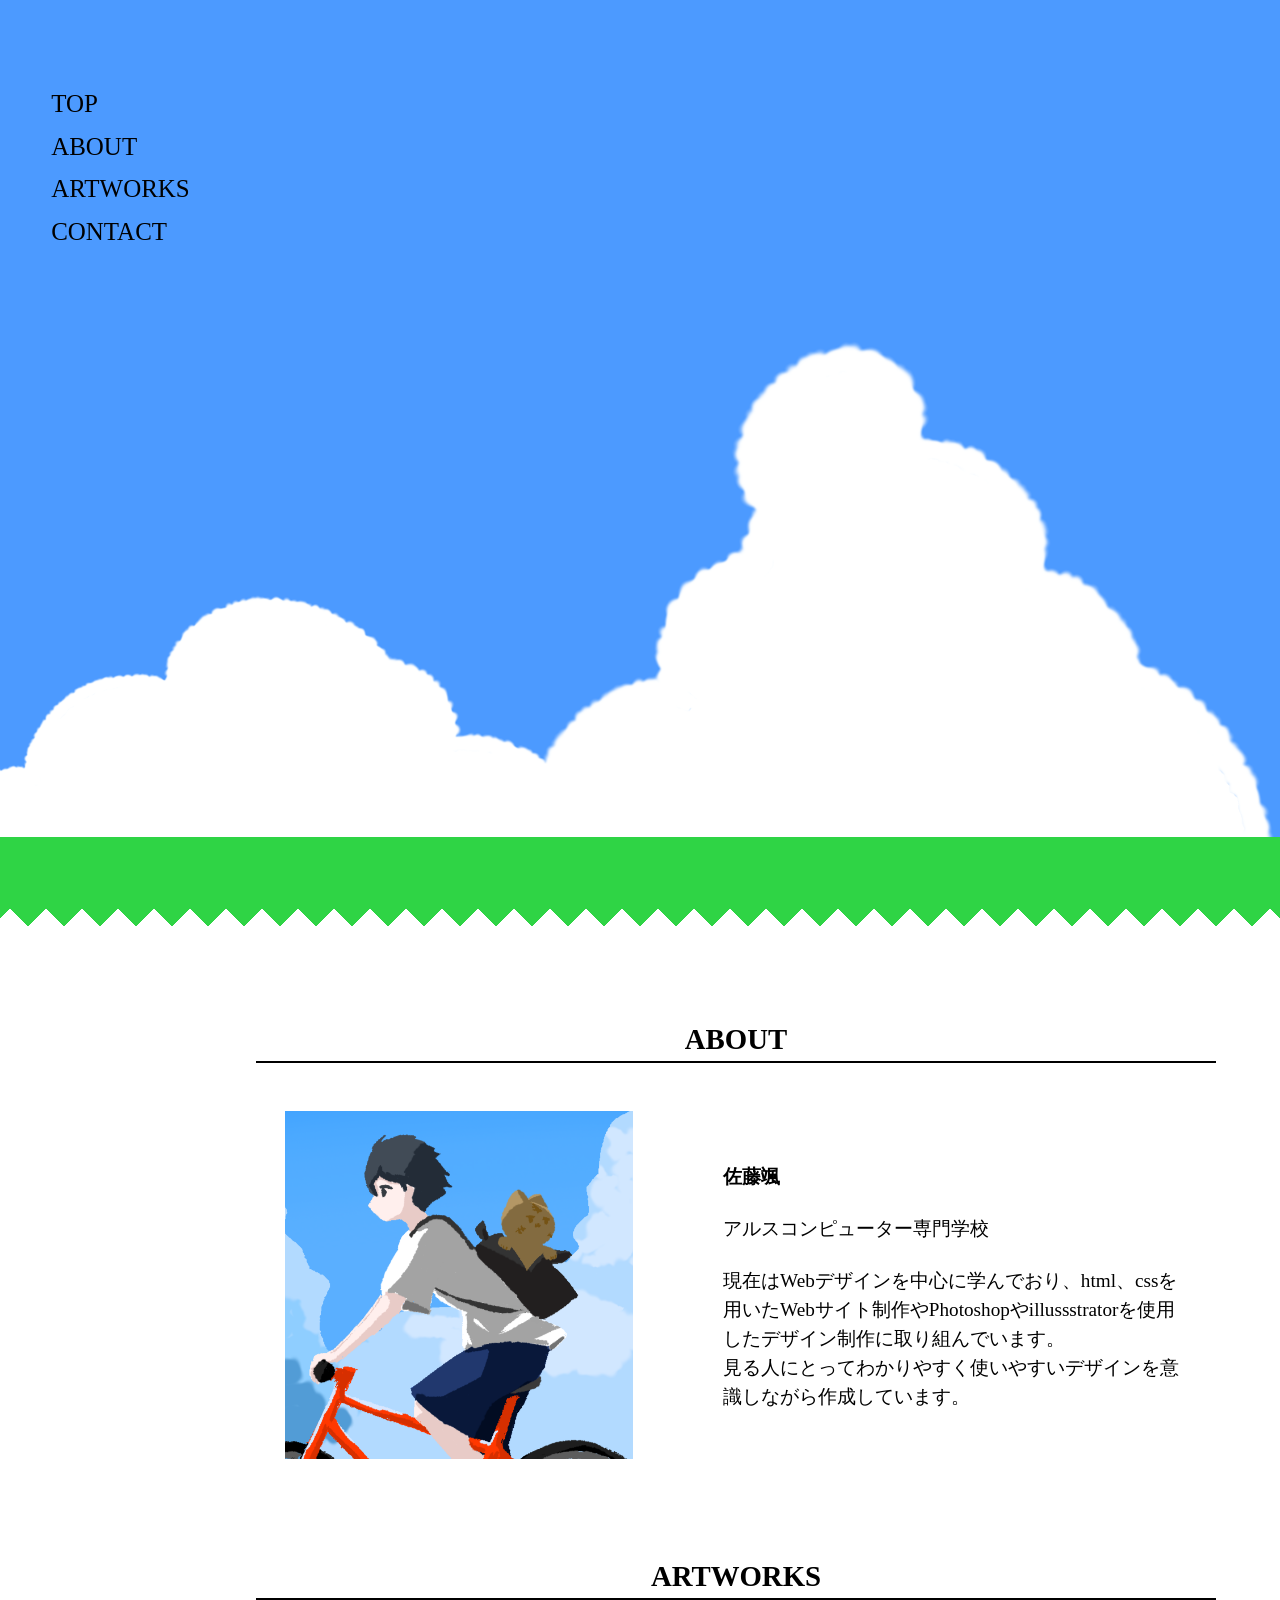
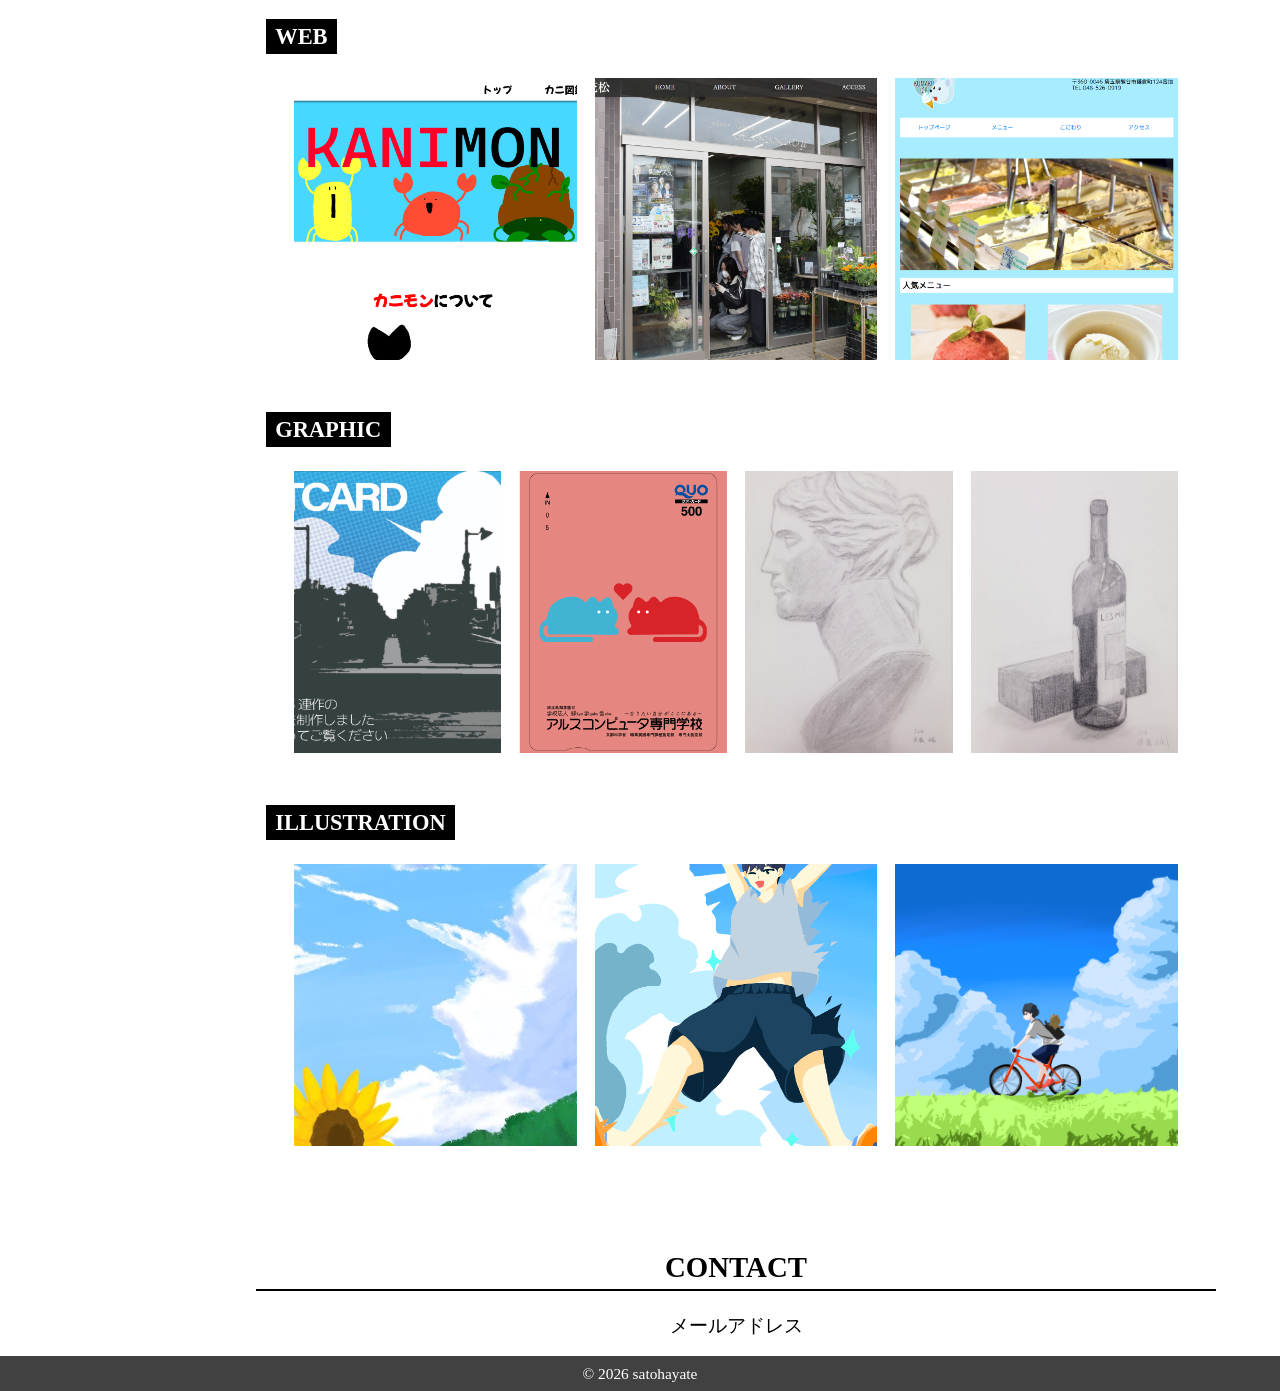
==== index.html @ c89b16a8 "Add files via upload" ====
<!DOCTYPE html>
<html lang="ja">
    <head>
        <meta charset="utf-8">
        <meta name="viewport" content="width=device-width,initial-scale=1.0">
        <title>PORTFOLIO</title>
        <link rel="stylesheet" href="css/normalize.css">
        <link rel="stylesheet" href="css/style.css">
    </head>
    <body class="top" id="top">

        <header>
            <ul>
                <li><a href="#top">TOP</a></li>
                <li><a href="#about">ABOUT</a></li>
                <li><a href="#artworks">ARTWORKS</a></li>
                <li><a href="#contact">CONTACT</a></li>
            </ul>
        </header>

        <main>

            <div class="first_view">
                <div class="kumo1">
                    <img src="images/cloud.png" alt="雲1">
                </div>
                <div class="kumo2">
                    <img src="images/cloud_02.png" alt="雲2">
                </div>
            </div>
            
            <div class="cstm-zig-bottom">
            </div>

            <div class="about">

                <h2 id="about">ABOUT</h2>
                
                <div class="about_2">
                    <p class="icon"><img src="images/icon.png" alt="アイコン"></p>
                    
                    <section>
                        <p class="name">佐藤颯</p>
                        <p>アルスコンピューター専門学校</p>
                        <div class="syo-kai">
                            <p>現在はWebデザインを中心に学んでおり、html、cssを用いたWebサイト制作やPhotoshopやillussstratorを使用したデザイン制作に取り組んでいます。<br>
                                見る人にとってわかりやすく使いやすいデザインを意識しながら作成しています。
                            </p>
                        </div>
                    </section>
                </div>

            </div>


            <div class="artworks">

                <h2 id="artworks">ARTWORKS</h2>

                <div class="web">
                    <h3>WEB</h3>
                    <ul>
                        <!--<iframe src="https://hsinu200612-crypto.github.io/kanimon/" width="800" height="600"></iframe>-->
                        <li><img src="images/web_kanimon.png" alt="カニモンサイト"></li>
                        <li><img src="images/web_hanamatu.png" alt="花松サイト"></li>
                        <li><img src="images/web_kumakumaaice.png" alt="くまくまアイス"></li>
                    </ul>
                </div>

                <h3>GRAPHIC</h3>
                <ul>
                    <li><img src="images/board_postcard.jpg" alt="ポストカード看板"></li>
                    <li><img src="images/quocard.png" alt="QUOカード"></li>
                    <li><img src="images/drawing_Venus.jpg" alt="ヴィーナス"></li>
                    <li><img src="images/drawing_wine.jpg" alt="ワイン"></li>
                </ul>

                <h3>ILLUSTRATION</h3>
                <ul>
                    <li><img src="images/postcard_01.jpg" alt="ポストカード"></li>
                    <li><img src="images/illustration_01.jpg" alt="自由作品01"></li>
                    <li><img src="images/illustration_02.png" alt="自由作品02"></li>
                </ul>

            </div>


            <div class="contact">

                <h2 id="contact">CONTACT</h2>

                <p>メールアドレス</p>

            </div>

        </main>

        <footer>
            <p><small>&copy; 2026 satohayate</small></p>
        </footer>

    </body>
</html>
---- css/style.css ----
@charset "utf-8";

/* 全体 */

body{
    font-size: 1.5vw;
}
img{
    max-width: 100%;
    height: auto;
}


/*  header  */

header{
    position: fixed;
    top: 10%;
    left: 4%;
    z-index: 100;
    margin: 0;

    font-size: 1.3em;
}

/* headerの装飾 */
header ul{
    list-style-type: none;
    margin: 0;
    padding: 0;
}
header li{
    margin-bottom: 10%;
}

header a,
header a:link,
header a:visited{
    text-decoration: none;
    color: #000;
}

header a:hover{
    opacity: 0.7;
}


/*   main   */
.about,
.artworks,
.contact{
    margin-left: 20%;
    margin-right: 5%;
}
h2{
    text-align: center;
    border-bottom: 0.1em solid #000;
    margin-top: 10%;
    padding-bottom: 0.5%;
}

/* firstview */
.first_view{
    background-color: #4c9aff;
    height: 93svh;
}
.kumo1,
.kumo2{
    position: absolute;
    width: 60%;
}
.kumo1{
    right: 0;
    bottom: -1%;
    z-index: 2;
}
.kumo2{
    left: -5%;
    bottom: -1%;
    z-index: 1;
}

/* 草 */
.cstm-zig-bottom {
    position: relative;
    background-color: #2fd445;
    height: 10svh;
    z-index: 5;
    --mask: conic-gradient(from -45deg at bottom, #0000, #000 1deg 89deg, #0000 90deg) 50%/4vmin 100%;
    -webkit-mask: var(--mask);
    mask: var(--mask);
}

/*  about  */
.about_2{
    display: flex;
    margin-top: 5%;
    padding: 0 3%;
}
.about_2 p{
    margin: 0;
}
.about_2 .icon{
    width: 60%;
    margin-right: 10%;
}
.about_2 section{
    line-height: 1.5;
    margin: auto 0;
    width: 80%;
    height: 100%;
}
.about_2 section p{
    margin-bottom: 5%;
}
.name{
    font-weight: bold;
}
.about_2 .syo-kai p{
    margin-bottom: 0;
}

/*  artworks  */
.artworks ul{
    display: flex;
    list-style-type: none;
    height: 300px;
    padding: 0 3%;
    margin-bottom: 5%;
}
.artworks li{
    width: 100%;
    padding: 1%;
}
.artworks h3{
    display: inline;
    padding: 0.5% 1%;
    margin-left: 1%;
    color: #fff;
    background-color: #000000;
    /*border-bottom: 0.1em solid #000;*/
}
.artworks img{
    width: 100%;
    height: 100%;
    object-fit: cover;
    gap: 5%;
}

/* web */


/*  contact  */
.contact{
    text-align: center;
}


/*   footer   */
footer{
    background-color: #000000be;
}
footer p{
    text-align: center;
    justify-content: center;
    margin: 0;
    padding: 0.5%;
    color: #fff;
}
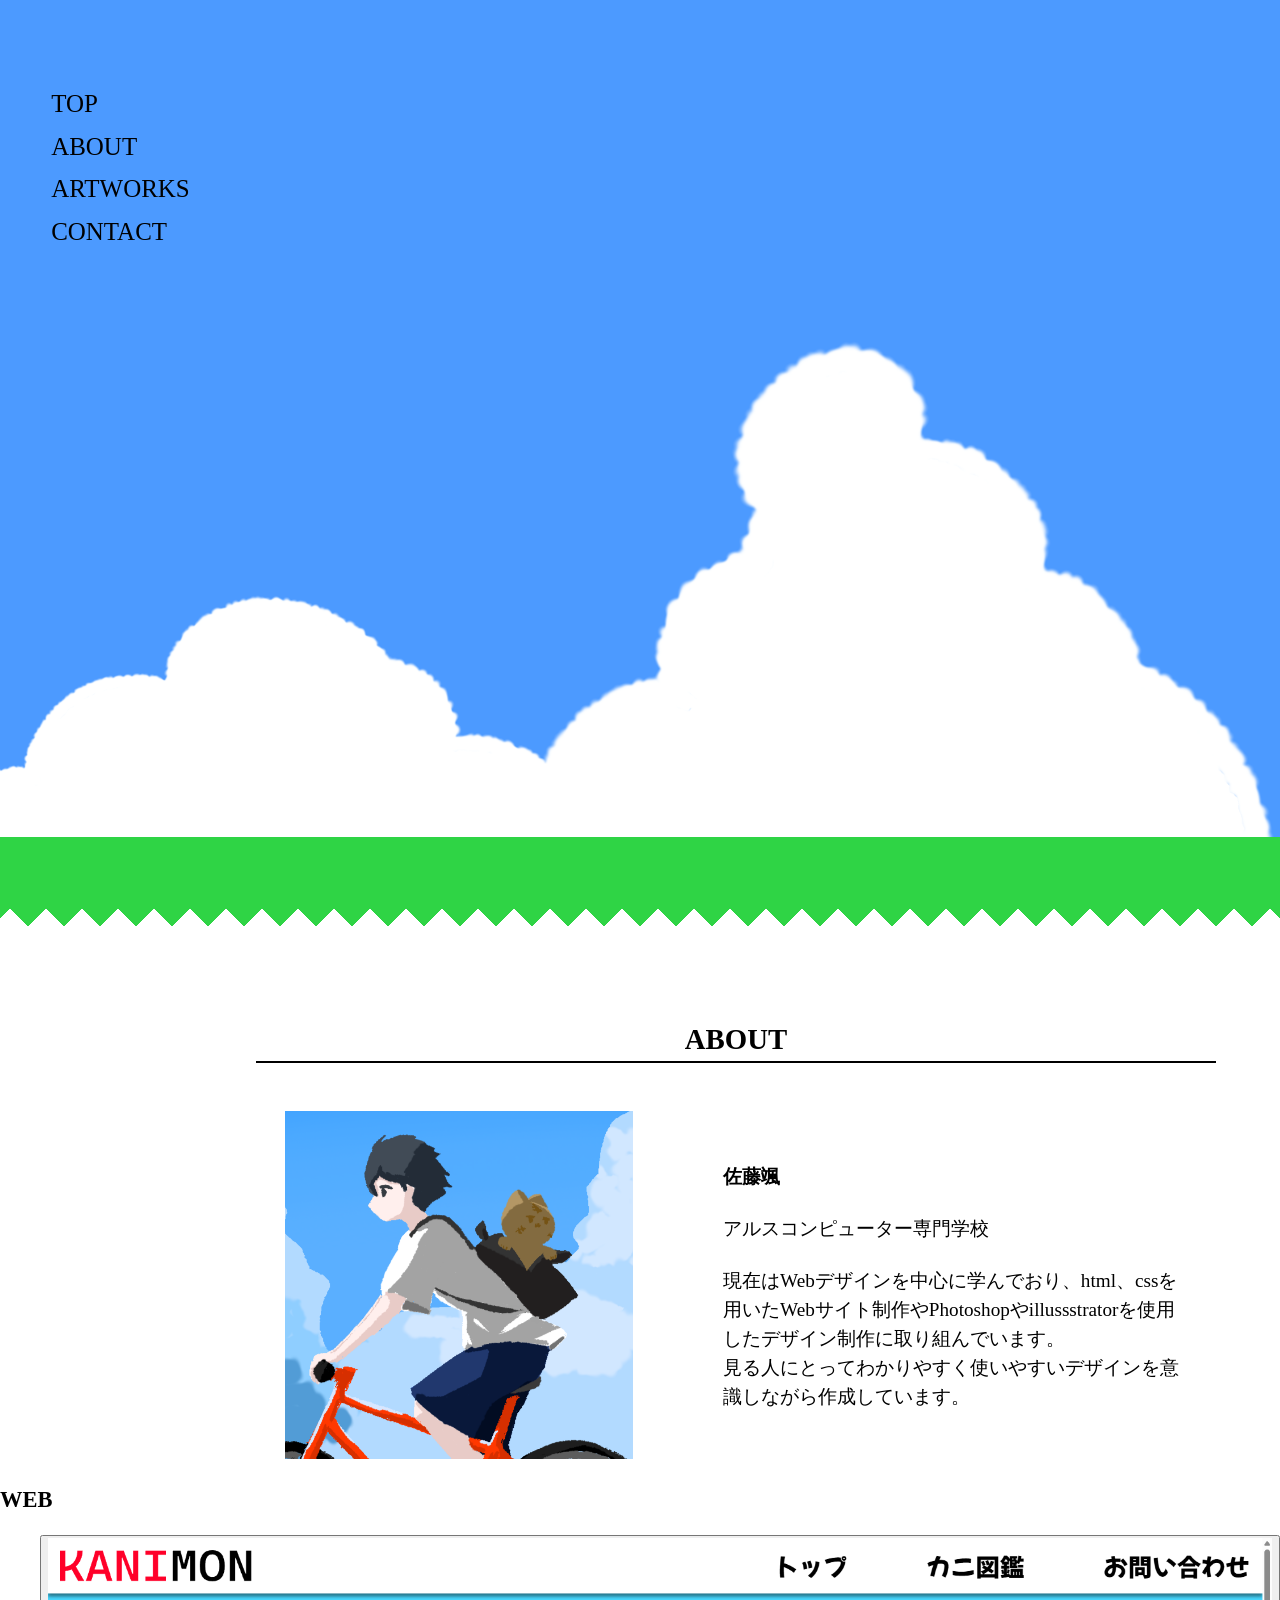
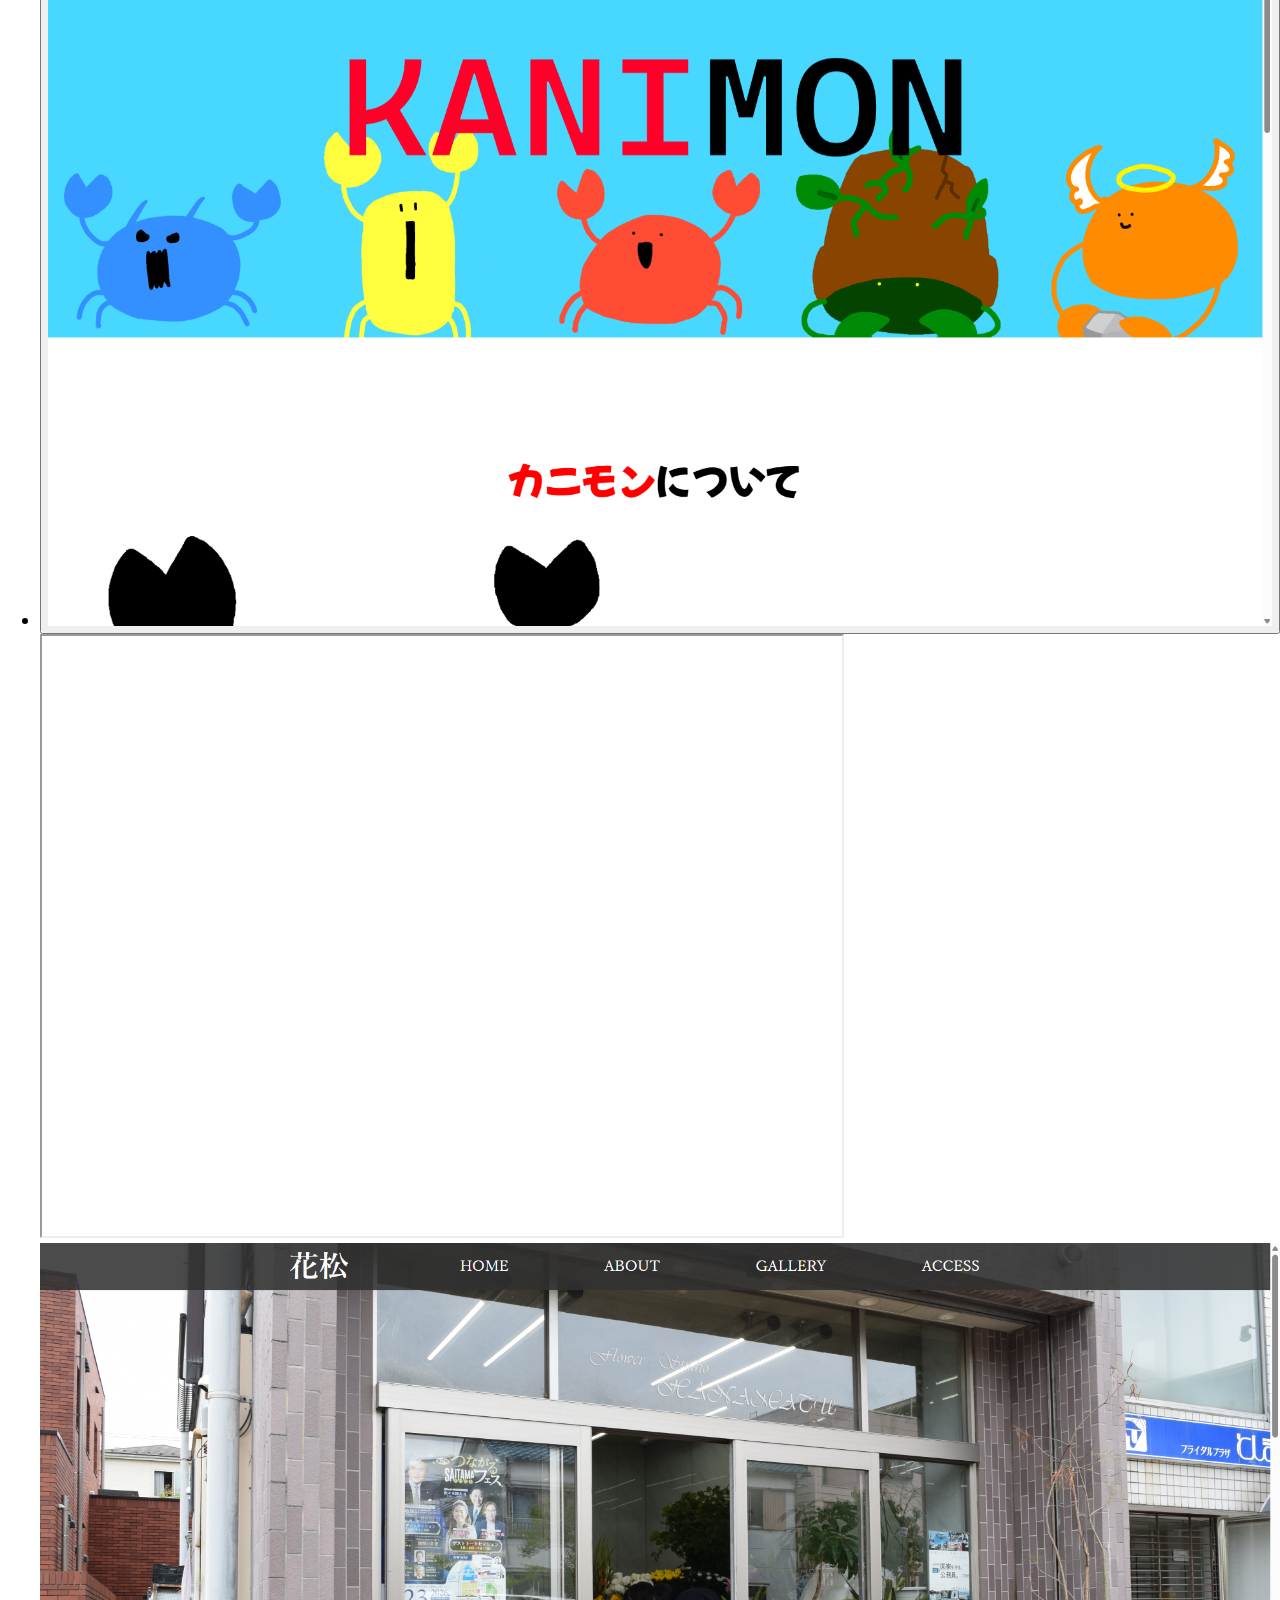
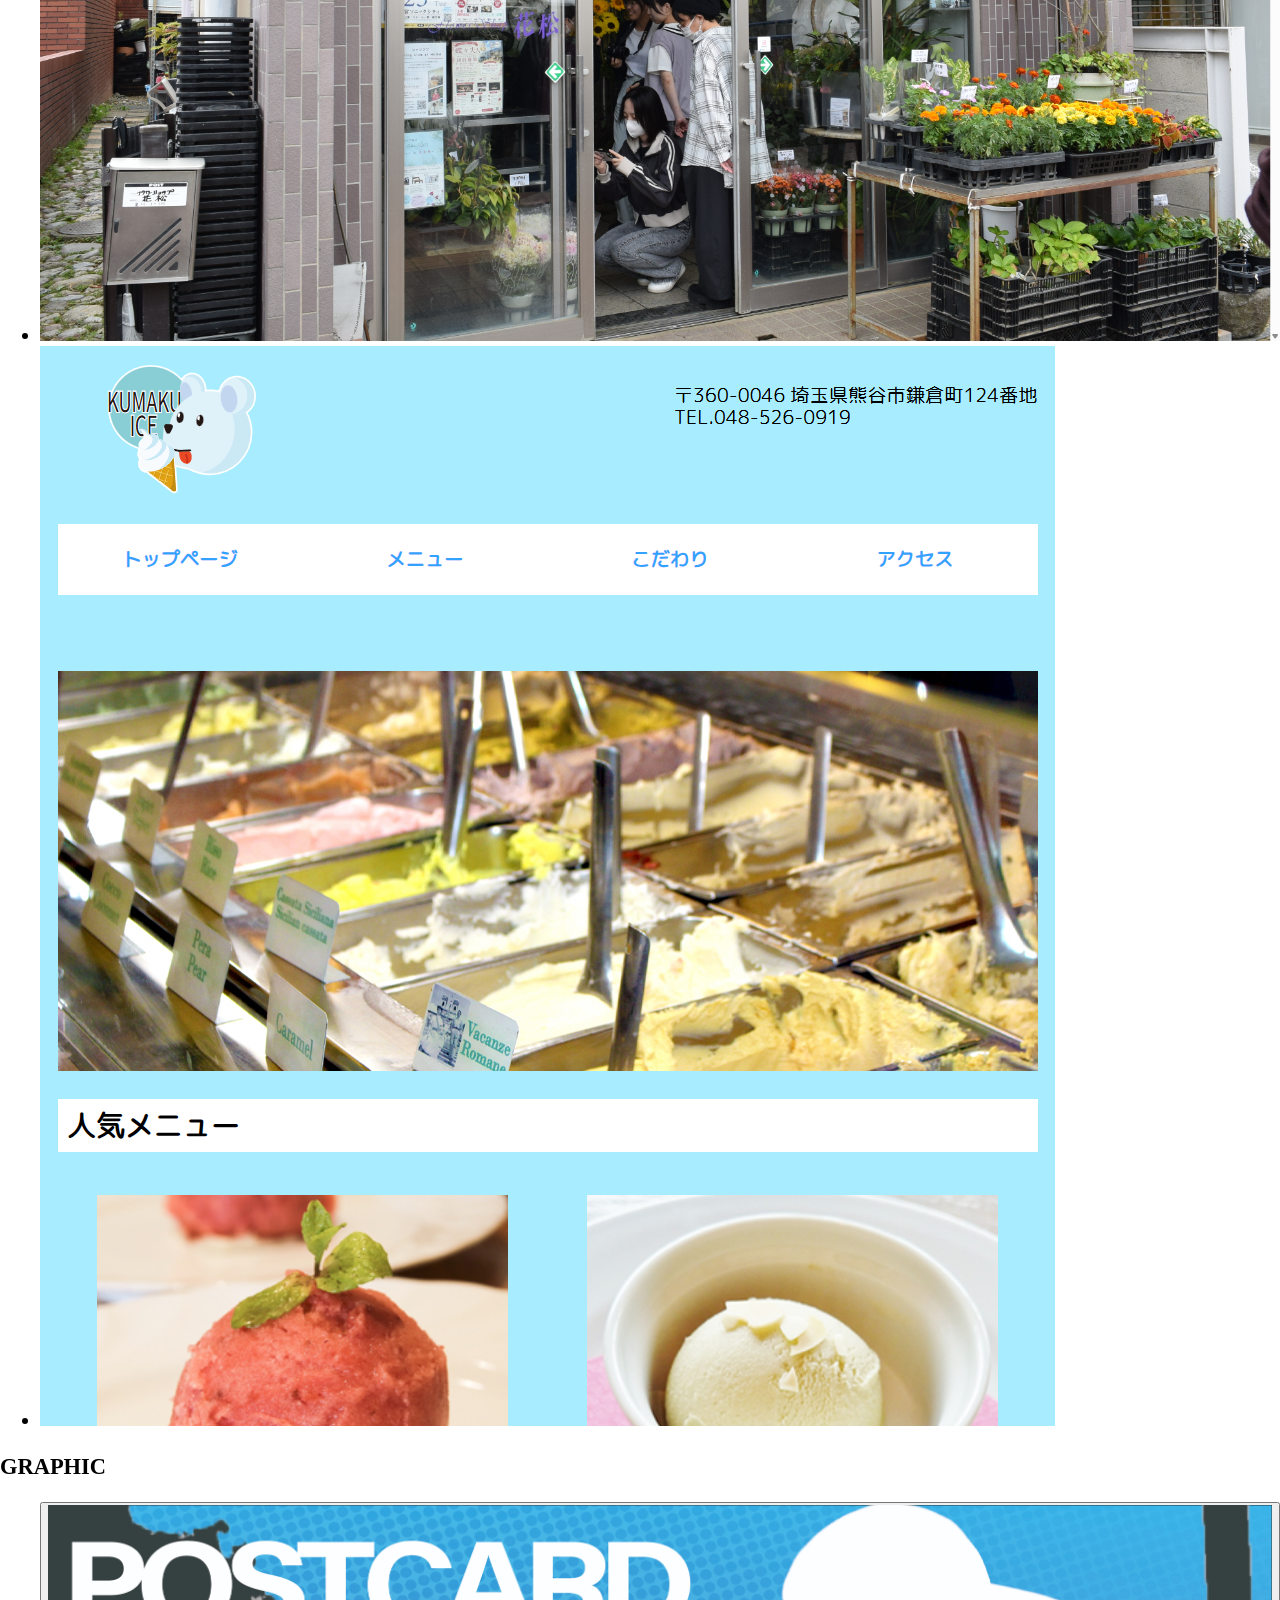
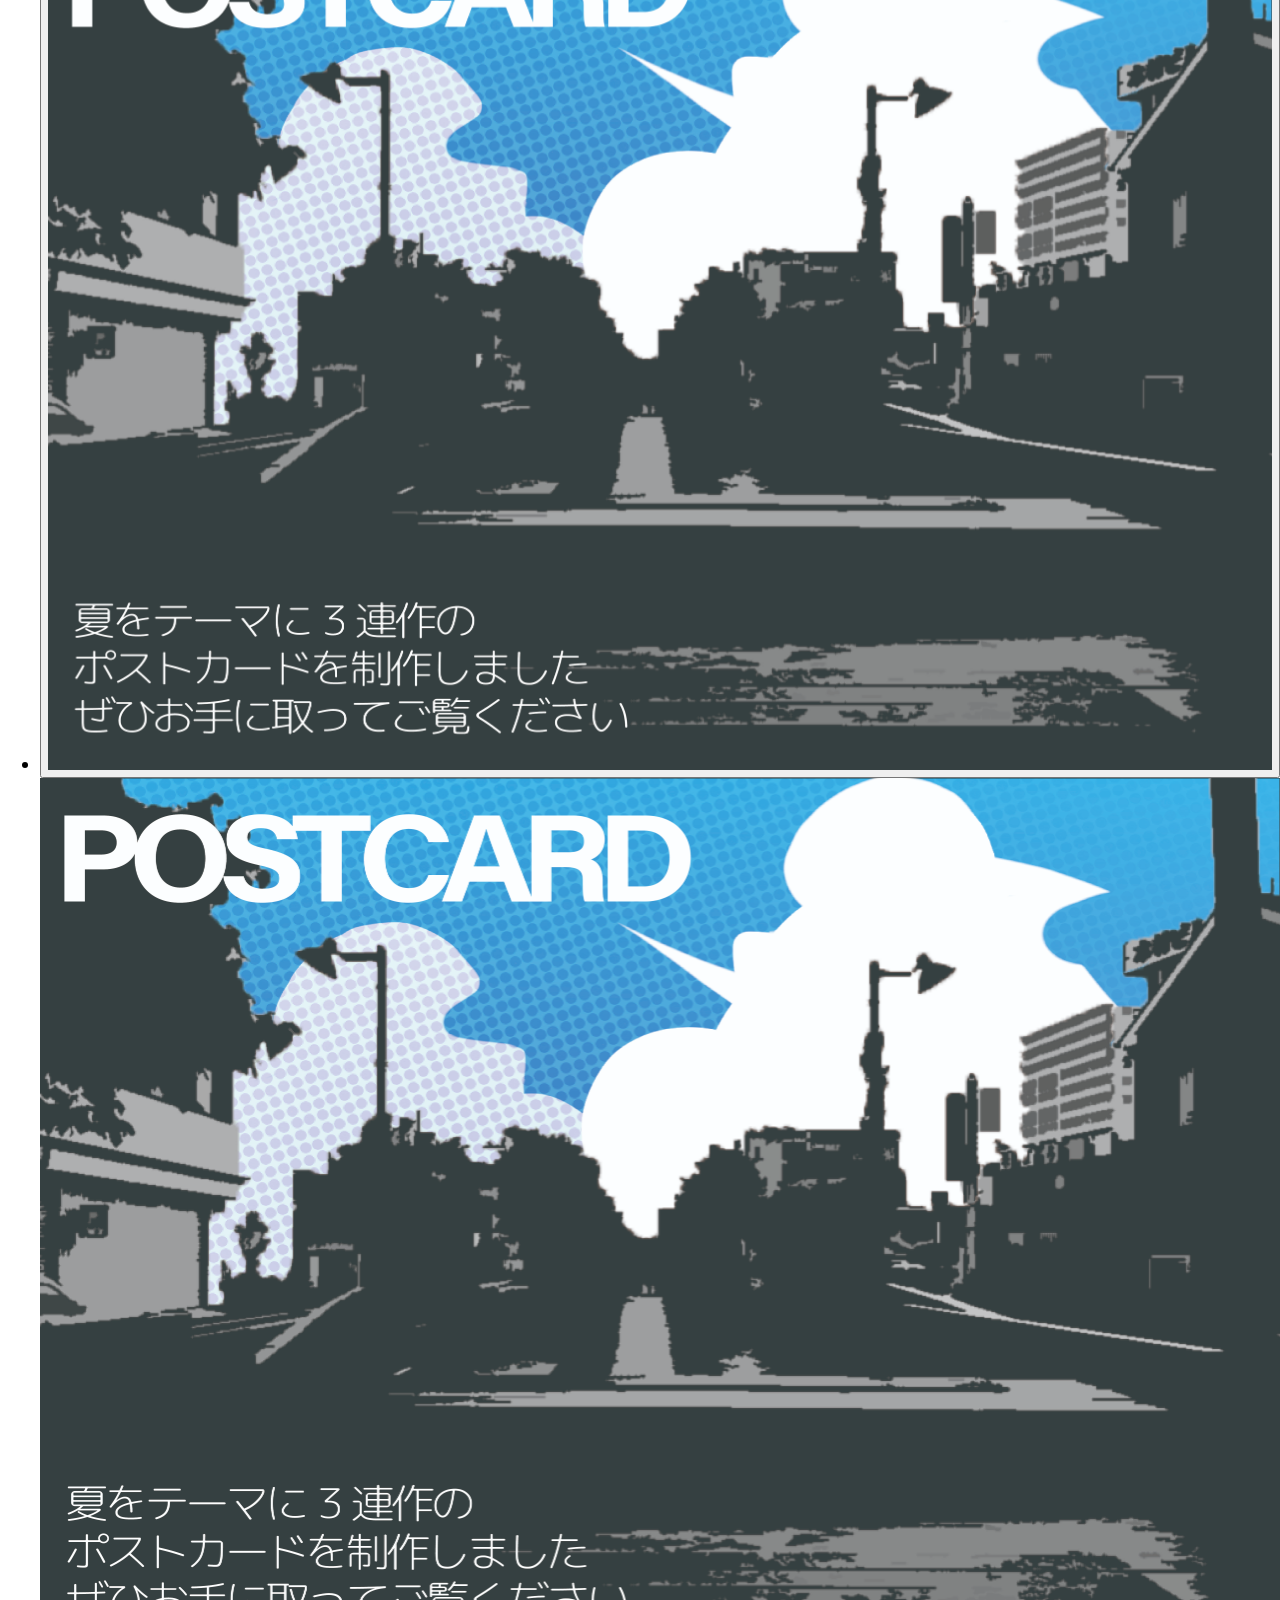
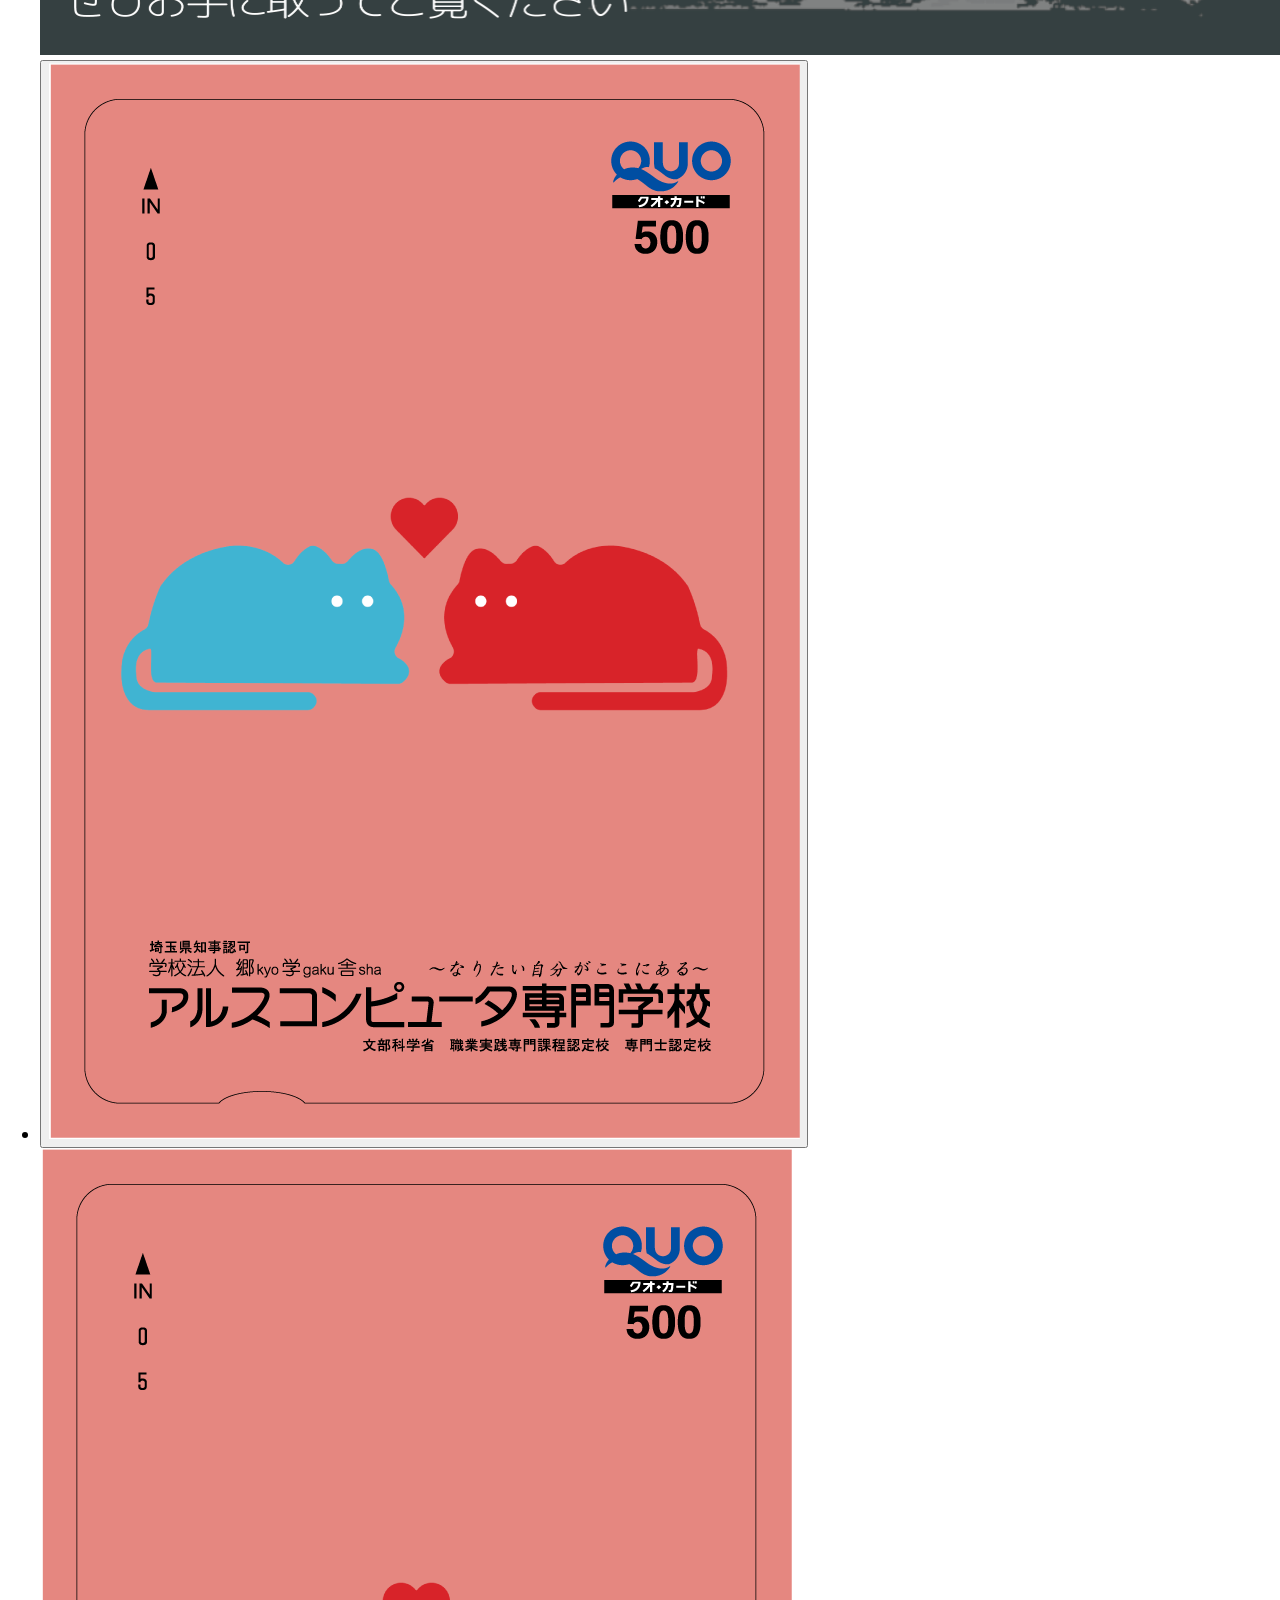
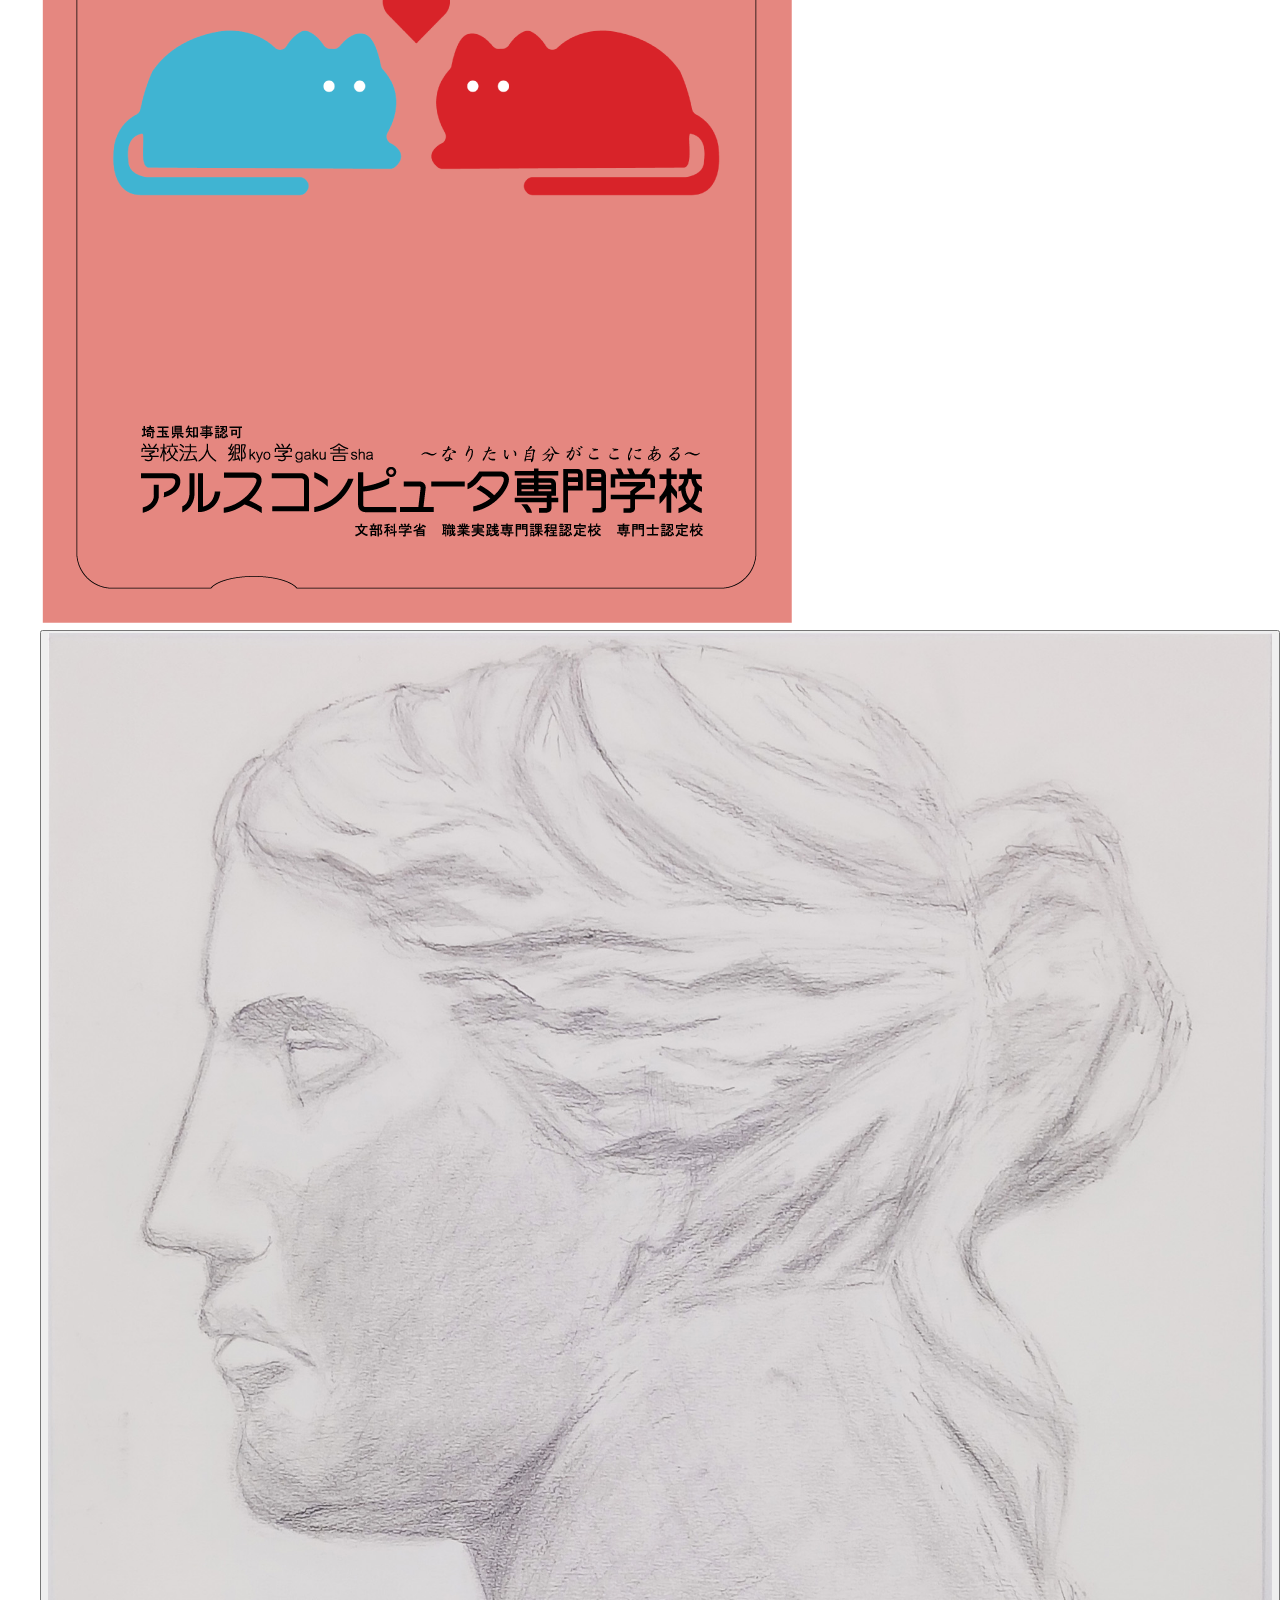
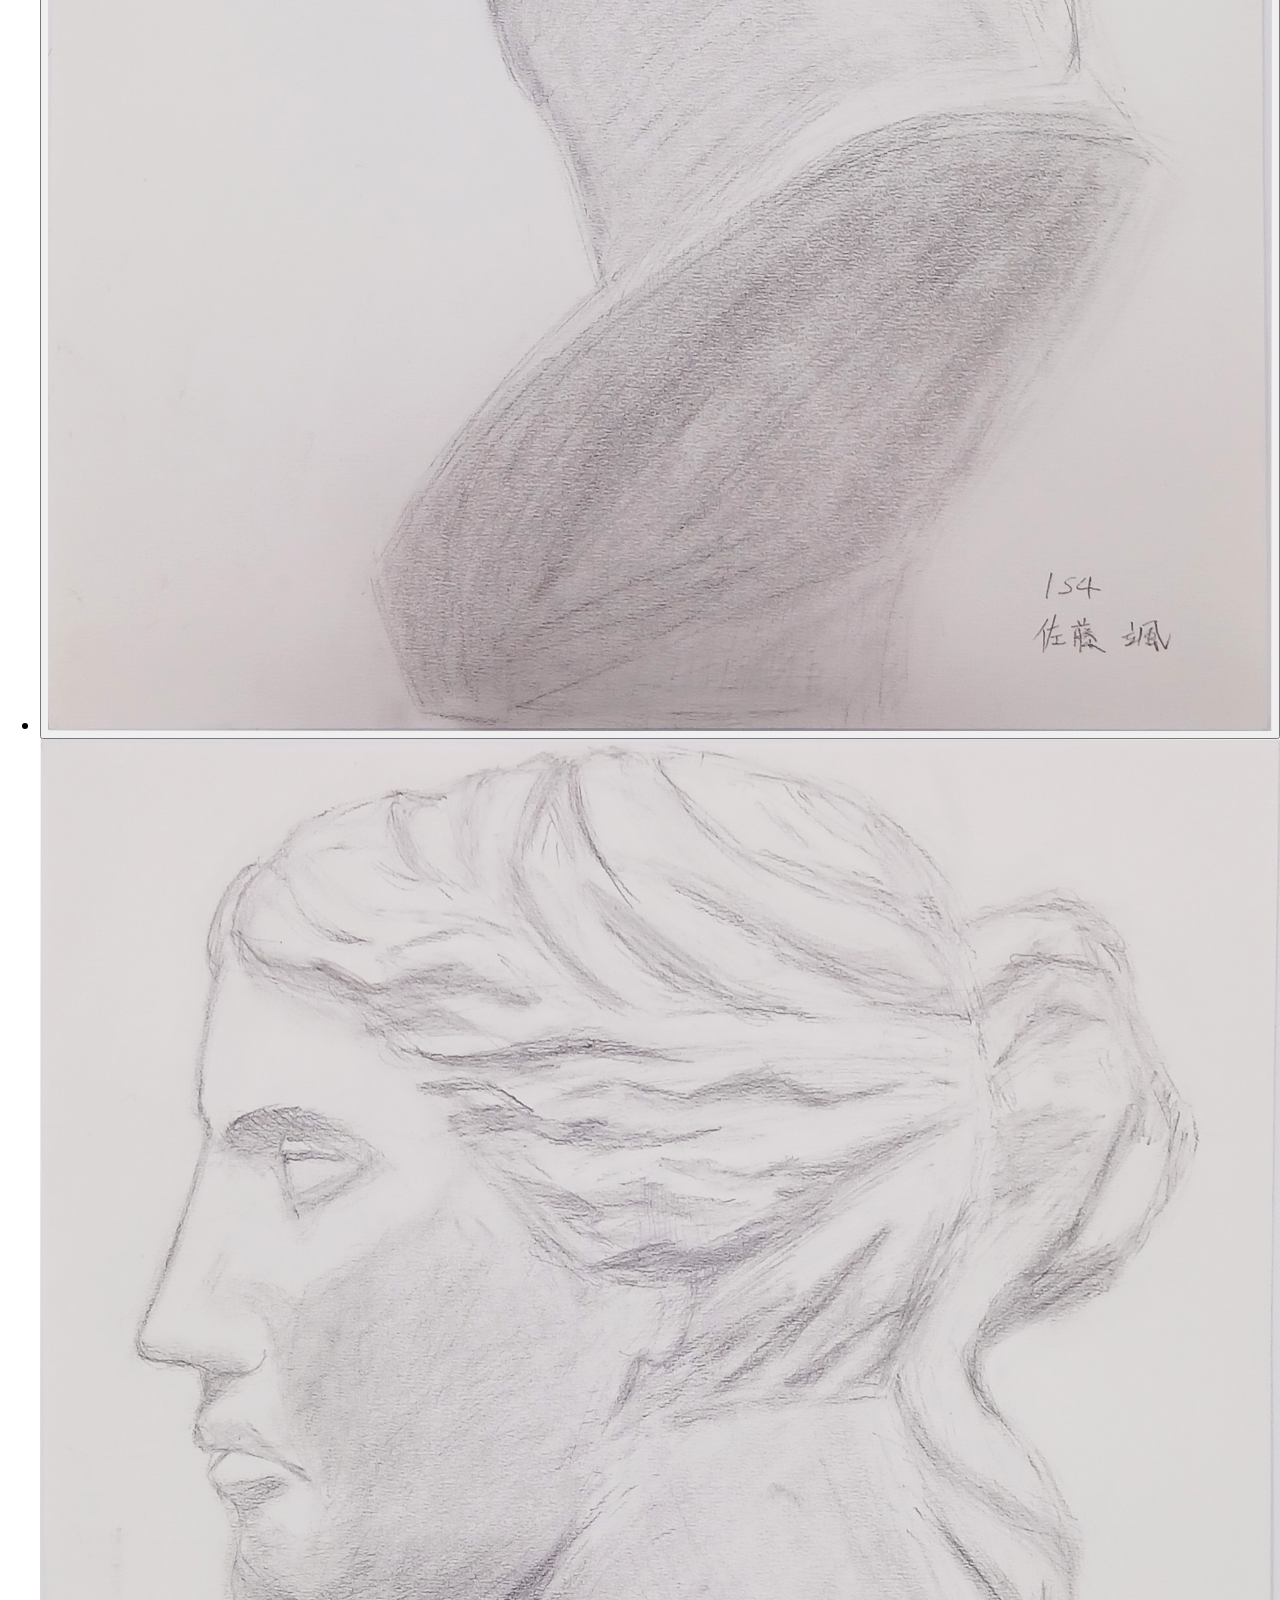
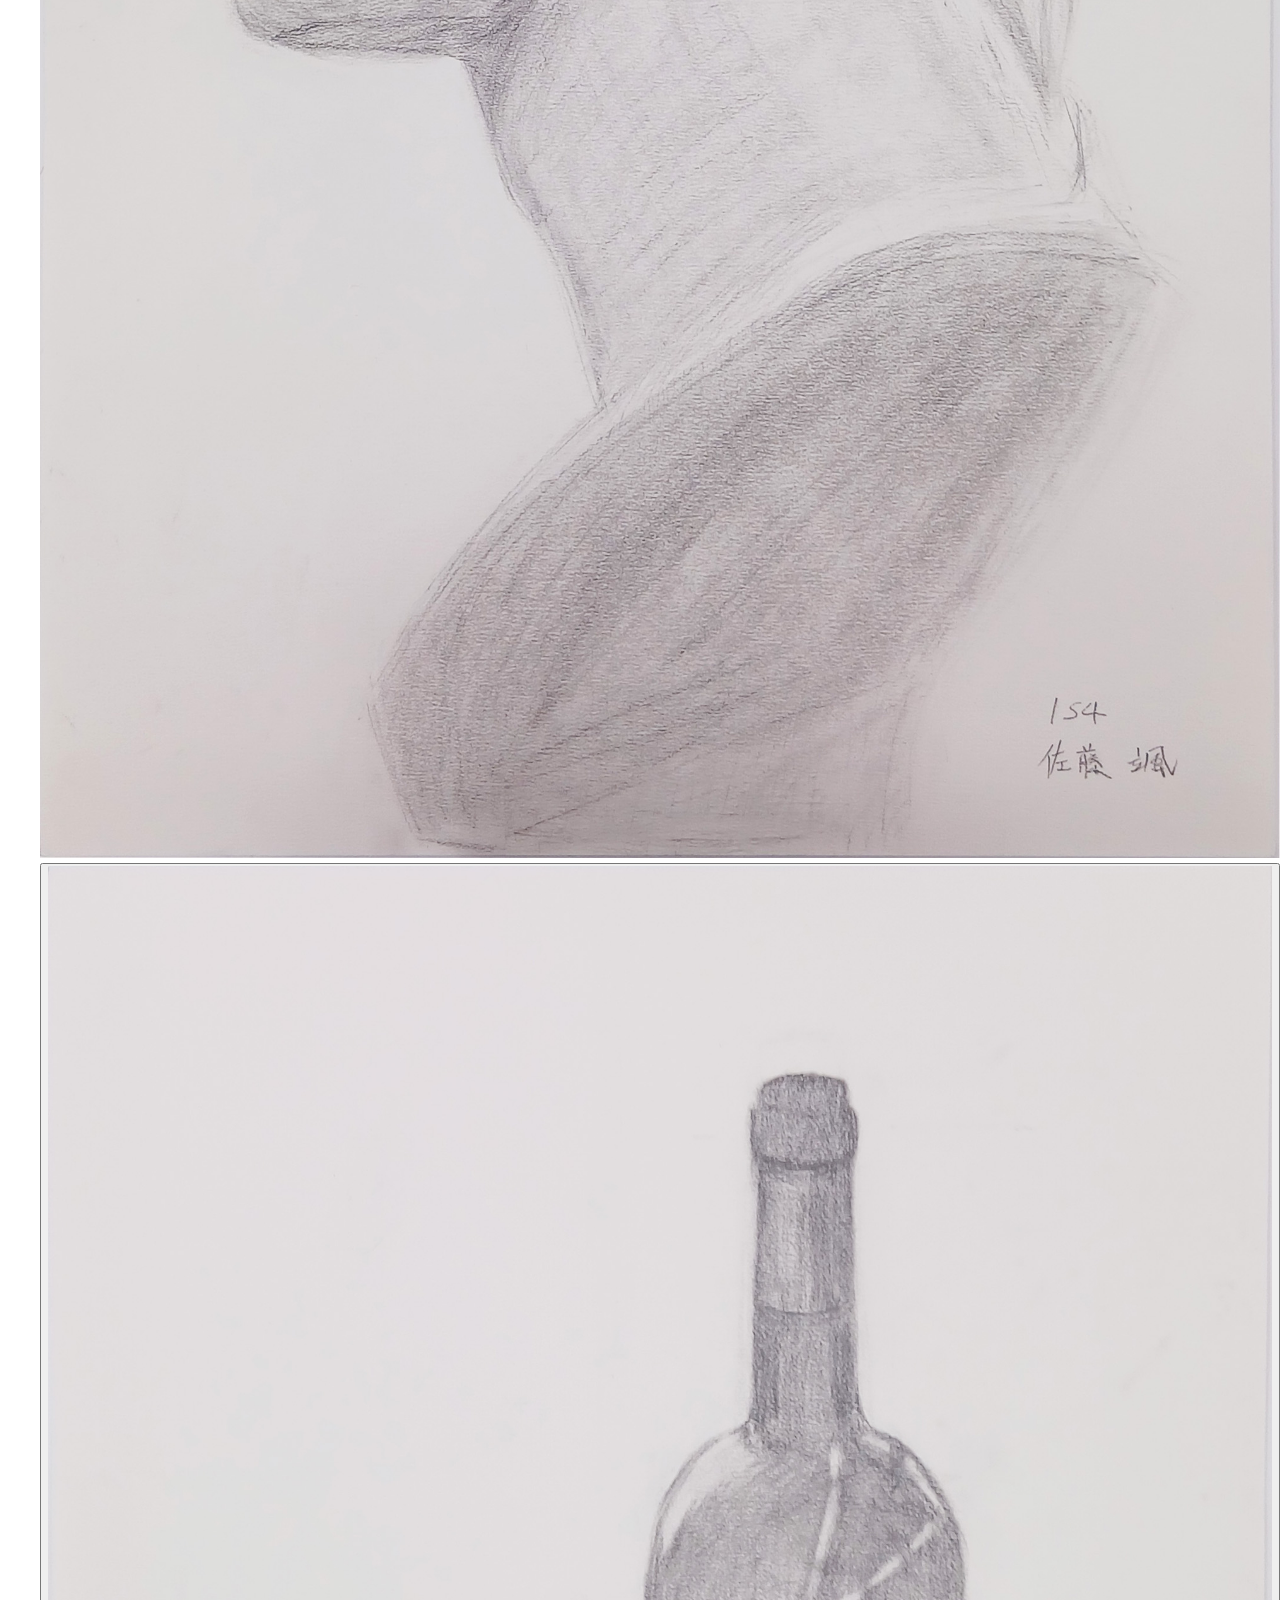
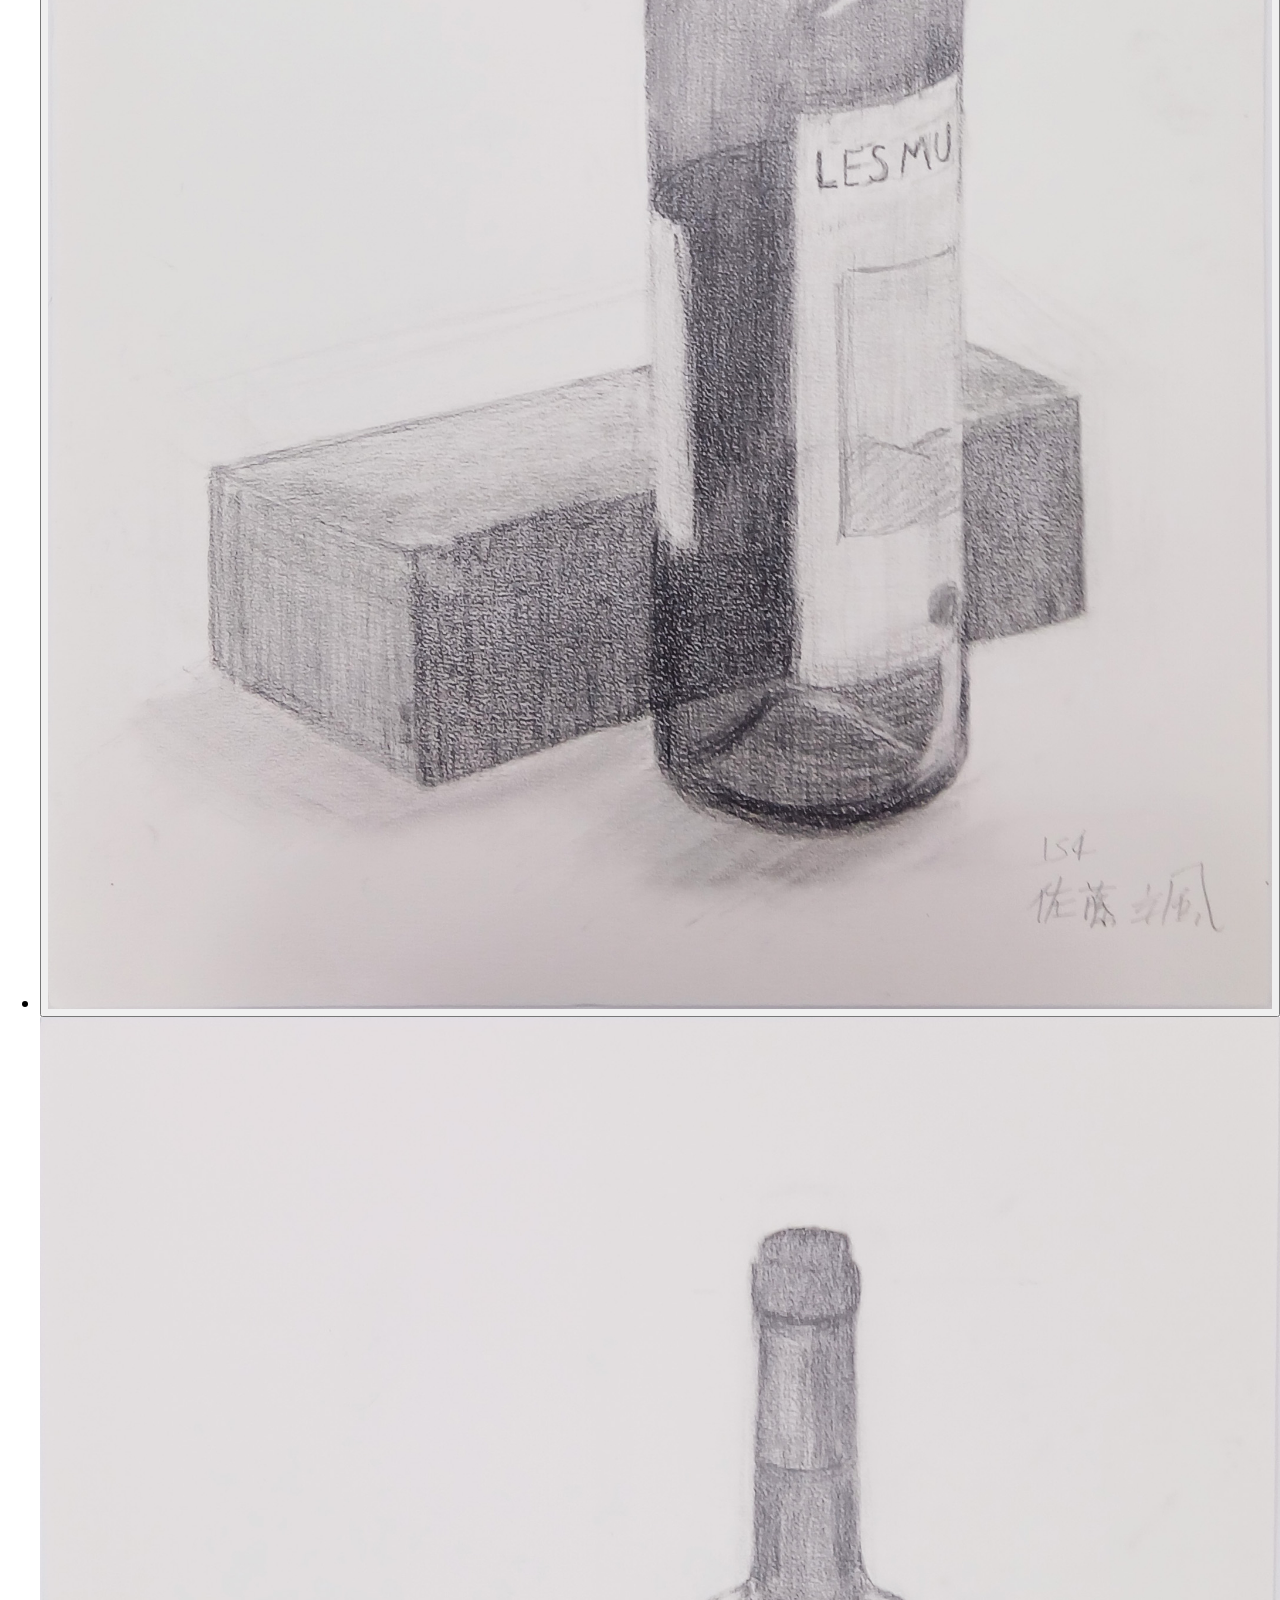
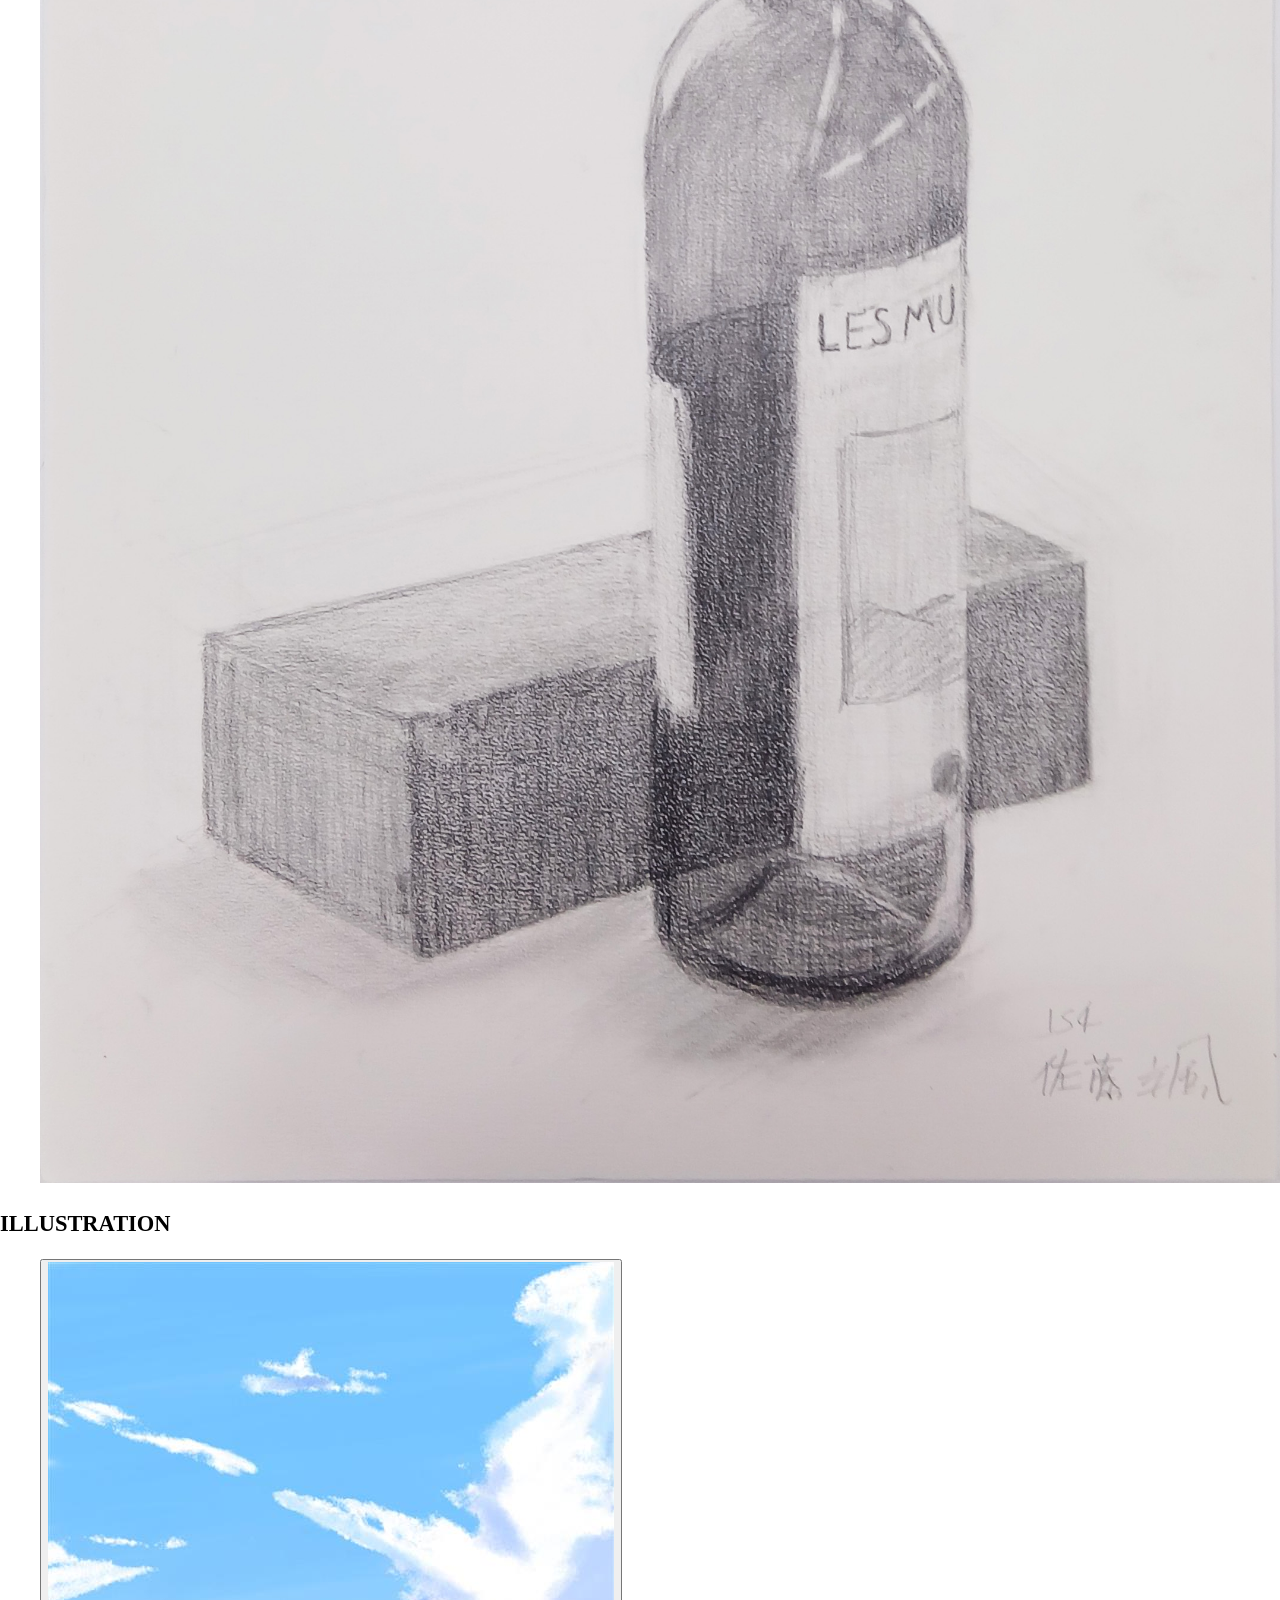
==== commit 2ecfc91e: "Update index.html" ====
--- a/index.html
+++ b/index.html
@@ -52,16 +52,42 @@
 
             </div>
 
-
-            <div class="artworks">
-
-                <h2 id="artworks">ARTWORKS</h2>
-
                 <div class="web">
                     <h3>WEB</h3>
                     <ul>
-                        <!--<iframe src="https://hsinu200612-crypto.github.io/kanimon/" width="800" height="600"></iframe>-->
-                        <li><img src="images/web_kanimon.png" alt="カニモンサイト"></li>
+                        <li>
+                            <!-- ポップアップを開くボタン -->
+                            <button onclick="openPopup()"><img src="images/web_kanimon.png" alt="カニモンサイト"></button>
+                            <!-- ポップアップの本体 -->
+                            <div class="popup-overlay" id="popup1">
+                                <div class="popup-content">
+                                    <iframe src="https://hsinu200612-crypto.github.io/kanimon/" width="800" height="600"></iframe>
+                                </div>
+                            </div>
+                            <script>
+                                // ポップアップを開く関数
+                                function openPopup() {
+                                document.getElementById('popup1').style.display = 'block';
+                                }
+                                // ポップアップを閉じる関数
+                                function closePopup() {
+                                document.getElementById('popup1').style.display = 'none';
+                                }
+                                // 背景をクリックした時にポップアップを閉じる
+                                const overlay = document.getElementById('popup1');
+                                overlay.onclick = function(event) {
+                                if (event.target === overlay) {
+                                    closePopup();
+                                }
+                                };
+                                // ESCキーでポップアップを閉じる
+                                document.addEventListener('keydown', function(event) {
+                                if (event.key === 'Escape') {
+                                    closePopup();
+                                }
+                                });
+                            </script>
+                        </li>
                         <li><img src="images/web_hanamatu.png" alt="花松サイト"></li>
                         <li><img src="images/web_kumakumaaice.png" alt="くまくまアイス"></li>
                     </ul>
@@ -69,27 +95,269 @@
 
                 <h3>GRAPHIC</h3>
                 <ul>
-                    <li><img src="images/board_postcard.jpg" alt="ポストカード看板"></li>
-                    <li><img src="images/quocard.png" alt="QUOカード"></li>
-                    <li><img src="images/drawing_Venus.jpg" alt="ヴィーナス"></li>
-                    <li><img src="images/drawing_wine.jpg" alt="ワイン"></li>
+                    <li>
+                        <!-- ポップアップを開くボタン -->
+                        <button onclick="openPopup()"><img src="images/board_postcard.jpg" alt="ポストカード看板"></button>
+                        <!-- ポップアップの本体 -->
+                        <div class="popup-overlay" id="popup2">
+                            <div class="popup-content">
+                                <img src="images/board_postcard.jpg" alt="ポストカード看板">
+                            </div>
+                        </div>
+                        <script>
+                            // ポップアップを開く関数
+                            function openPopup() {
+                            document.getElementById('popup2').style.display = 'block';
+                            }
+                            // ポップアップを閉じる関数
+                            function closePopup() {
+                            document.getElementById('popup2').style.display = 'none';
+                            }
+                            // 背景をクリックした時にポップアップを閉じる
+                            const overlay = document.getElementById('popup2');
+                            overlay.onclick = function(event) {
+                            if (event.target === overlay) {
+                                closePopup();
+                            }
+                            };
+                            // ESCキーでポップアップを閉じる
+                            document.addEventListener('keydown', function(event) {
+                            if (event.key === 'Escape') {
+                                closePopup();
+                            }
+                            });
+                        </script>
+                    </li>
+                    <li>
+                        <!-- ポップアップを開くボタン -->
+                        <button onclick="openPopup()"><img src="images/quocard.png" alt="QUOカード"></button>
+                        <!-- ポップアップの本体 -->
+                        <div class="popup-overlay" id="popup3">
+                            <div class="popup-content">
+                                <img src="images/quocard.png" alt="QUOカード">
+                            </div>
+                        </div>
+                        <script>
+                            // ポップアップを開く関数
+                            function openPopup() {
+                            document.getElementById('popup3').style.display = 'block';
+                            }
+                            // ポップアップを閉じる関数
+                            function closePopup() {
+                            document.getElementById('popup3').style.display = 'none';
+                            }
+                            // 背景をクリックした時にポップアップを閉じる
+                            const overlay = document.getElementById('popup3');
+                            overlay.onclick = function(event) {
+                            if (event.target === overlay) {
+                                closePopup();
+                            }
+                            };
+                            // ESCキーでポップアップを閉じる
+                            document.addEventListener('keydown', function(event) {
+                            if (event.key === 'Escape') {
+                                closePopup();
+                            }
+                            });
+                        </script>
+                    </li>
+                    <li>
+                        <!-- ポップアップを開くボタン -->
+                        <button onclick="openPopup()"><img src="images/drawing_Venus.jpg" alt="ヴィーナス"></button>
+                        <!-- ポップアップの本体 -->
+                        <div class="popup-overlay" id="popup4">
+                            <div class="popup-content">
+                                <img src="images/drawing_Venus.jpg" alt="ヴィーナス">
+                            </div>
+                        </div>
+                        <script>
+                            // ポップアップを開く関数
+                            function openPopup() {
+                            document.getElementById('popup4').style.display = 'block';
+                            }
+                            // ポップアップを閉じる関数
+                            function closePopup() {
+                            document.getElementById('popup4').style.display = 'none';
+                            }
+                            // 背景をクリックした時にポップアップを閉じる
+                            const overlay = document.getElementById('popup4');
+                            overlay.onclick = function(event) {
+                            if (event.target === overlay) {
+                                closePopup();
+                            }
+                            };
+                            // ESCキーでポップアップを閉じる
+                            document.addEventListener('keydown', function(event) {
+                            if (event.key === 'Escape') {
+                                closePopup();
+                            }
+                            });
+                        </script>
+                    </li>
+                    <li>
+                        <!-- ポップアップを開くボタン -->
+                        <button onclick="openPopup()"><img src="images/drawing_wine.jpg" alt="ワイン"></button>
+                        <!-- ポップアップの本体 -->
+                        <div class="popup-overlay" id="popup5">
+                            <div class="popup-content">
+                                <img src="images/drawing_wine.jpg" alt="ワイン">
+                            </div>
+                        </div>
+                        <script>
+                            // ポップアップを開く関数
+                            function openPopup() {
+                            document.getElementById('popup5').style.display = 'block';
+                            }
+                            // ポップアップを閉じる関数
+                            function closePopup() {
+                            document.getElementById('popup5').style.display = 'none';
+                            }
+                            // 背景をクリックした時にポップアップを閉じる
+                            const overlay = document.getElementById('popup5');
+                            overlay.onclick = function(event) {
+                            if (event.target === overlay) {
+                                closePopup();
+                            }
+                            };
+                            // ESCキーでポップアップを閉じる
+                            document.addEventListener('keydown', function(event) {
+                            if (event.key === 'Escape') {
+                                closePopup();
+                            }
+                            });
+                        </script>
+                    </li>
                 </ul>
 
                 <h3>ILLUSTRATION</h3>
                 <ul>
-                    <li><img src="images/postcard_01.jpg" alt="ポストカード"></li>
-                    <li><img src="images/illustration_01.jpg" alt="自由作品01"></li>
-                    <li><img src="images/illustration_02.png" alt="自由作品02"></li>
+                    <li>
+                        <!-- ポップアップを開くボタン -->
+                        <button onclick="openPopup()"><img src="images/postcard_01.jpg" alt="ポストカード"></button>
+                        <!-- ポップアップの本体 -->
+                        <div class="popup-overlay" id="popup6">
+                            <div class="popup-content">
+                                <img src="images/postcard_01.jpg" alt="ポストカード">
+                            </div>
+                        </div>
+                        <script>
+                            // ポップアップを開く関数
+                            function openPopup() {
+                            document.getElementById('popup6').style.display = 'block';
+                            }
+                            // ポップアップを閉じる関数
+                            function closePopup() {
+                            document.getElementById('popup6').style.display = 'none';
+                            }
+                            // 背景をクリックした時にポップアップを閉じる
+                            const overlay = document.getElementById('popup6');
+                            overlay.onclick = function(event) {
+                            if (event.target === overlay) {
+                                closePopup();
+                            }
+                            };
+                            // ESCキーでポップアップを閉じる
+                            document.addEventListener('keydown', function(event) {
+                            if (event.key === 'Escape') {
+                                closePopup();
+                            }
+                            });
+                        </script>
+                    </li>
+                    <li>
+                        <!-- ポップアップを開くボタン -->
+                        <button onclick="openPopup()"><img src="images/illustration_01.jpg" alt="自由作品01"></button>
+                        <!-- ポップアップの本体 -->
+                        <div class="popup-overlay" id="popup7">
+                            <div class="popup-content">
+                                <img src="images/illustration_01.jpg" alt="自由作品01">
+                            </div>
+                        </div>
+                        <script>
+                            // ポップアップを開く関数
+                            function openPopup() {
+                            document.getElementById('popup7').style.display = 'block';
+                            }
+                            // ポップアップを閉じる関数
+                            function closePopup() {
+                            document.getElementById('popup7').style.display = 'none';
+                            }
+                            // 背景をクリックした時にポップアップを閉じる
+                            const overlay = document.getElementById('popup7');
+                            overlay.onclick = function(event) {
+                            if (event.target === overlay) {
+                                closePopup();
+                            }
+                            };
+                            // ESCキーでポップアップを閉じる
+                            document.addEventListener('keydown', function(event) {
+                            if (event.key === 'Escape') {
+                                closePopup();
+                            }
+                            });
+                        </script>
+                    </li>
+                    <li>
+                        <!-- ポップアップを開くボタン -->
+                        <button onclick="openPopup()"><img src="images/illustration_02.png" alt="自由作品02"></button>
+                        <!-- ポップアップの本体 -->
+                        <div class="popup-overlay" id="popup8">
+                            <div class="popup-content">
+                                <img src="images/illustration_02.png" alt="自由作品02">
+                            </div>
+                        </div>
+                        <script>
+                            // ポップアップを開く関数
+                            function openPopup() {
+                            document.getElementById('popup8').style.display = 'block';
+                            }
+                            // ポップアップを閉じる関数
+                            function closePopup() {
+                            document.getElementById('popup8').style.display = 'none';
+                            }
+                            // 背景をクリックした時にポップアップを閉じる
+                            const overlay = document.getElementById('popup8');
+                            overlay.onclick = function(event) {
+                            if (event.target === overlay) {
+                                closePopup();
+                            }
+                            };
+                            // ESCキーでポップアップを閉じる
+                            document.addEventListener('keydown', function(event) {
+                            if (event.key === 'Escape') {
+                                closePopup();
+                            }
+                            });
+                        </script>
+                    </li>
                 </ul>
-
-            </div>
+            </div>
+
 
 
             <div class="contact">
 
                 <h2 id="contact">CONTACT</h2>
 
-                <p>メールアドレス</p>
+                <div class="form">
+                    <form action="program.php" method="post">
+                        <dl>
+                            <div class="namae">
+                                <dt><label for="your-name">氏名</label></dt>
+                                <dd><input type="text" size="20" name="your-name" required placeholder="田中　太郎" id="your-name"></dd>
+                            </div>
+                            <div class="mail">
+                                <dt><label for="email">メールアドレス</label></dt>
+                                <dd><input type="email" size="20" name="email" required placeholder="xxx@xxx.com" id="email"></dd>
+                            </div>
+                            <div class="comment">
+                                <dt><label for="comment">お問い合わせ内容</label></dt>
+                                <dd><textarea cols="50%" rows="7" name="comment" required id="comment"></textarea></dd>
+                            </div>
+                        </dl>
+                    </form>
+                    <p><button type="submit" name="send">送信</button></p>
+                </div>
 
             </div>
 
@@ -100,4 +368,4 @@
         </footer>
 
     </body>
-</html>+</html>
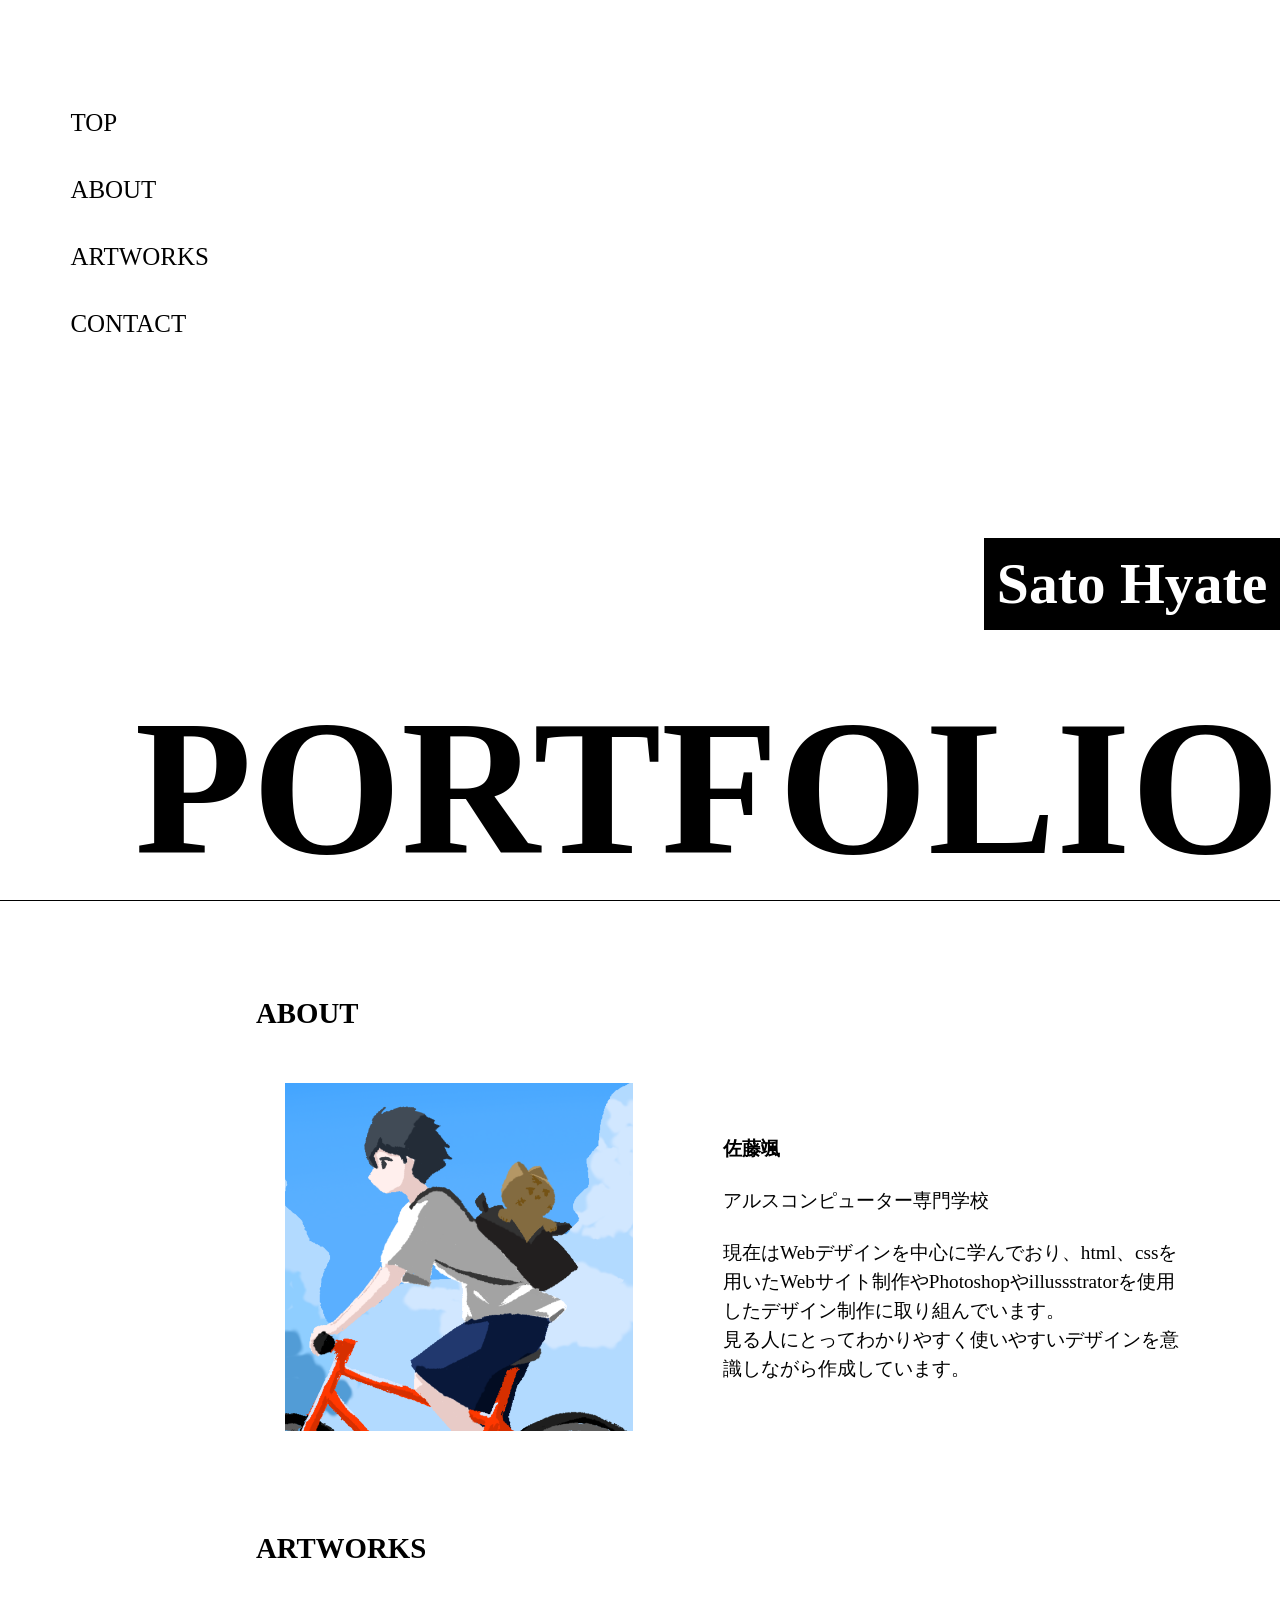
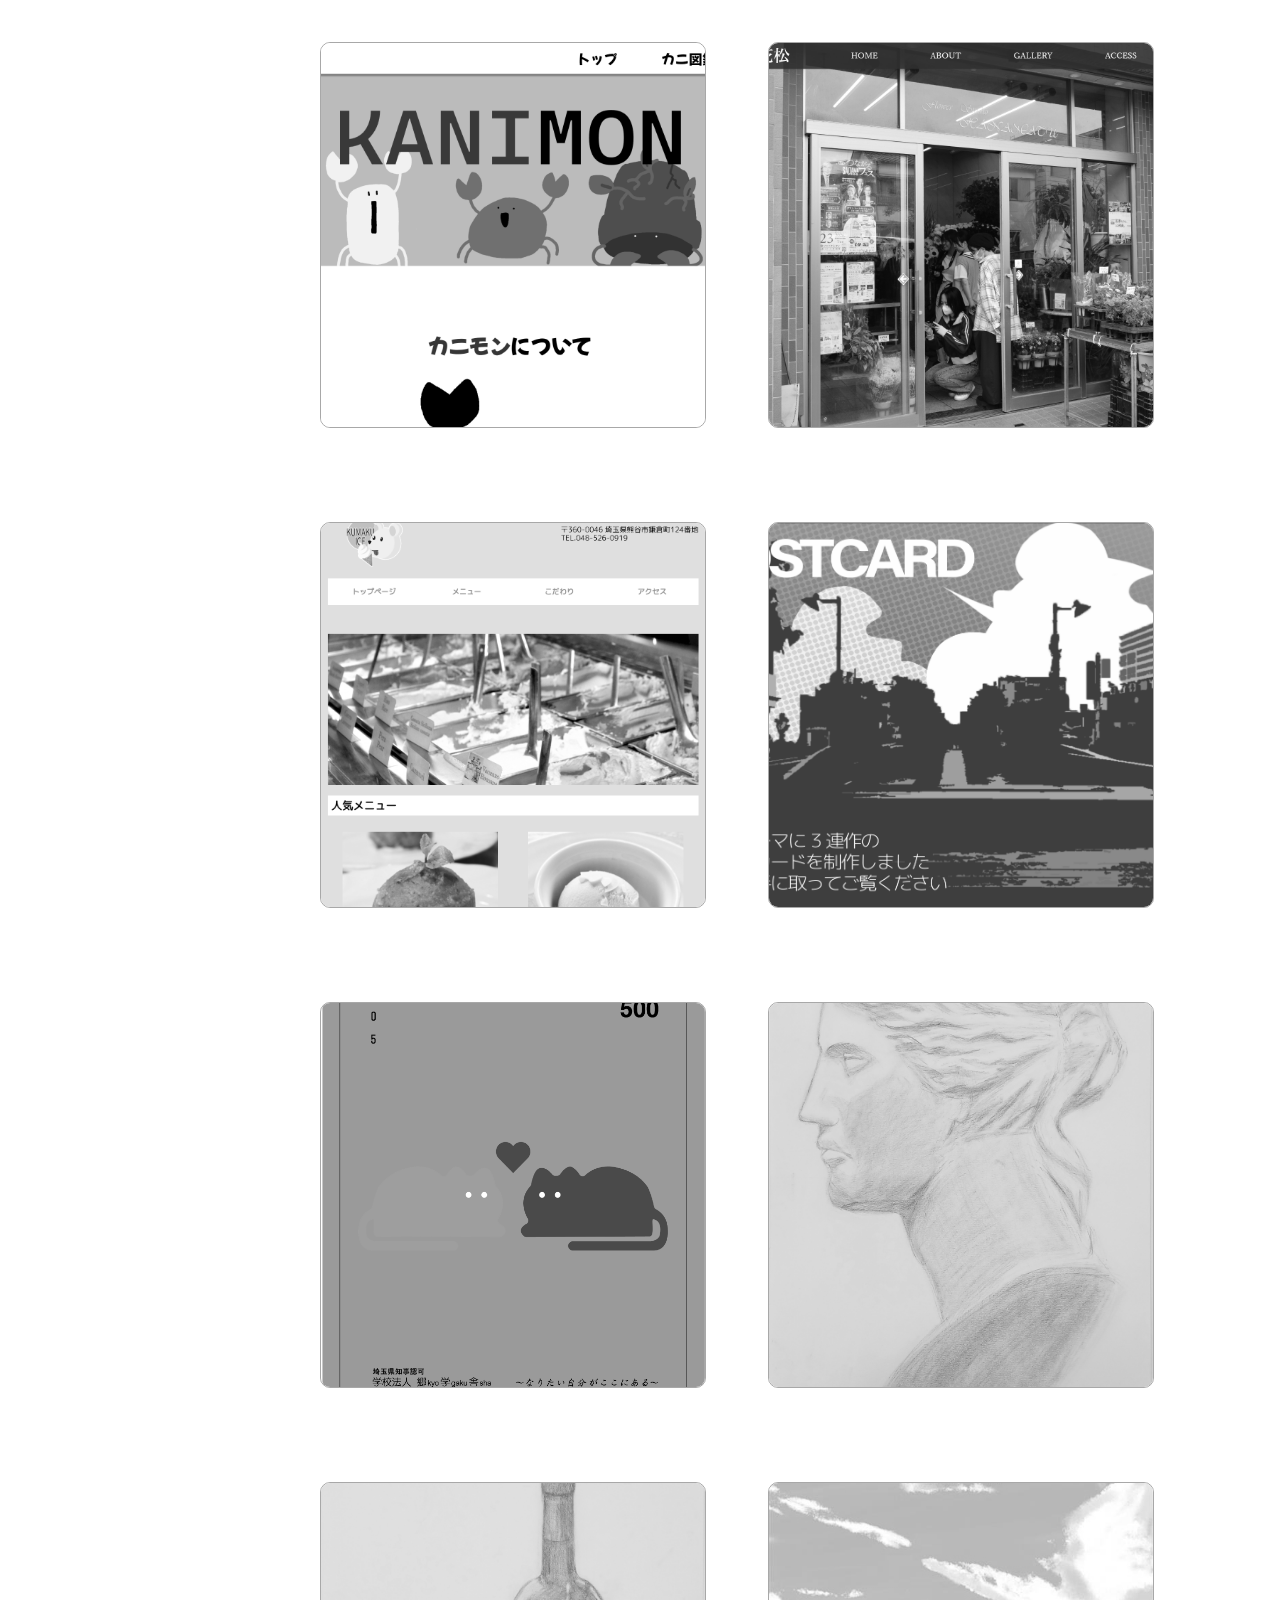
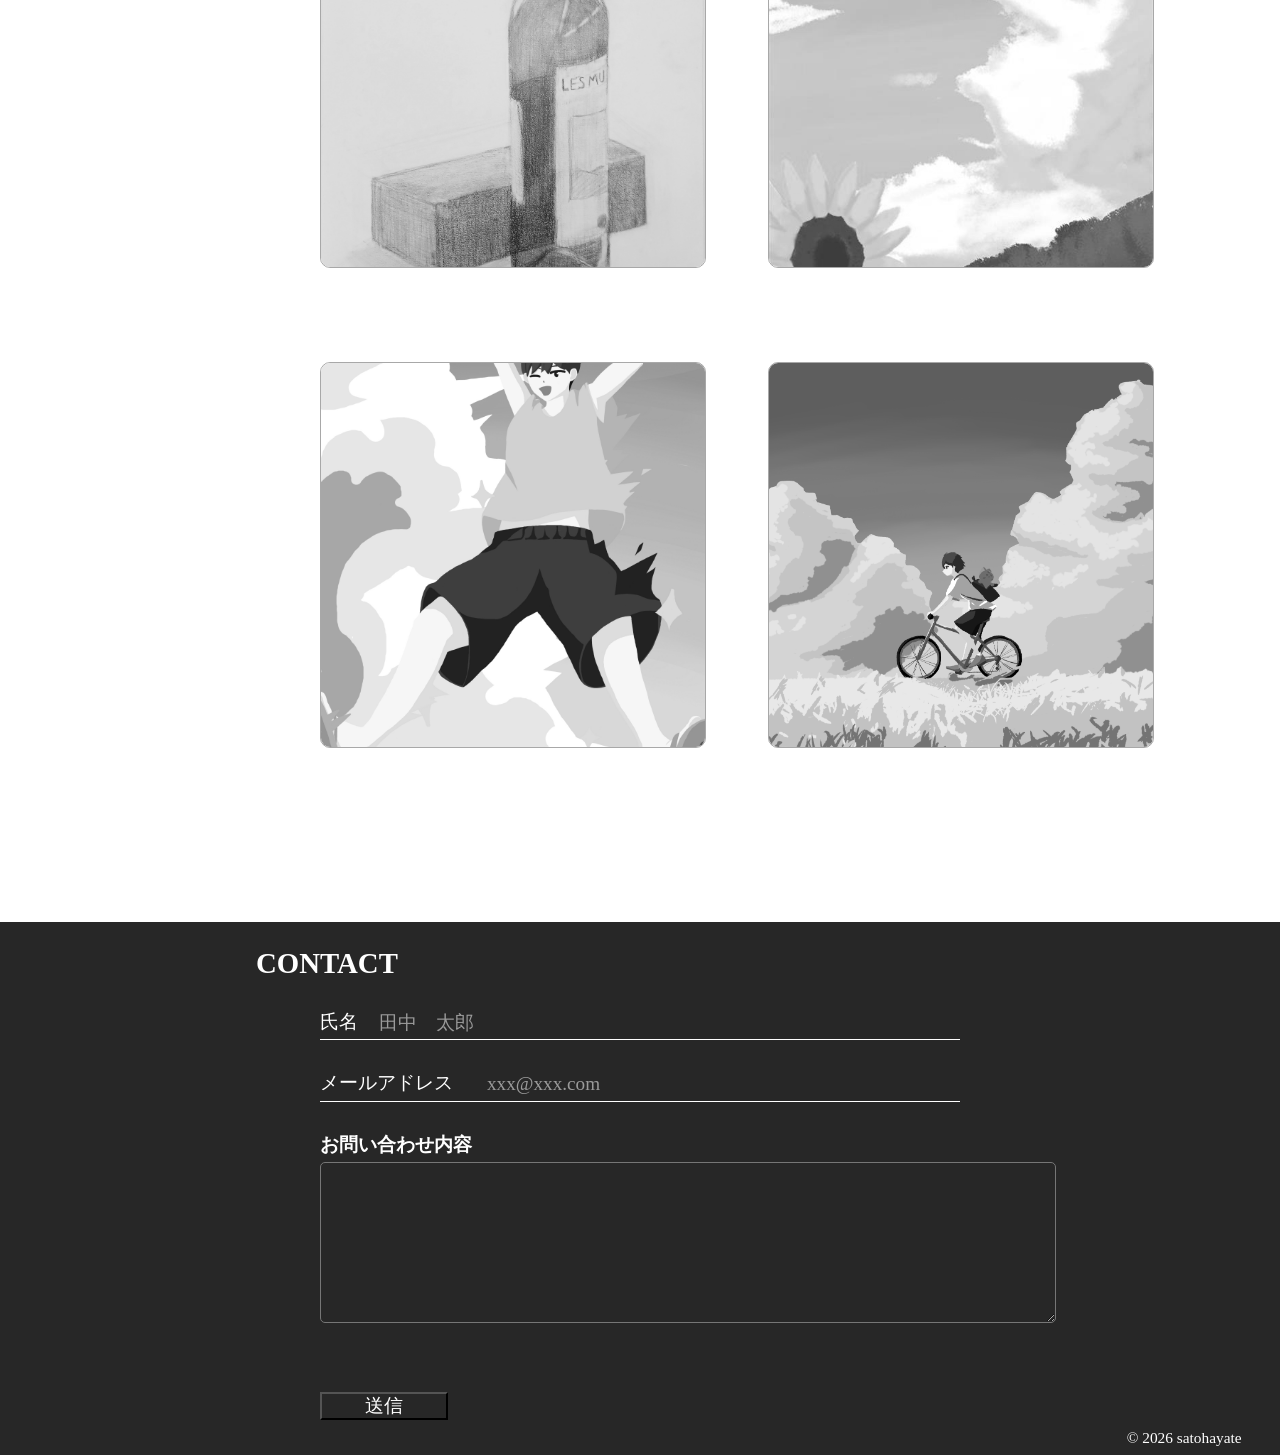
==== commit 8791f681: "ポートフォリオを更新" ====
--- a/index.html
+++ b/index.html
@@ -1,371 +1,96 @@
-<!DOCTYPE html>
-<html lang="ja">
-    <head>
-        <meta charset="utf-8">
-        <meta name="viewport" content="width=device-width,initial-scale=1.0">
-        <title>PORTFOLIO</title>
-        <link rel="stylesheet" href="css/normalize.css">
-        <link rel="stylesheet" href="css/style.css">
-    </head>
-    <body class="top" id="top">
-
-        <header>
-            <ul>
-                <li><a href="#top">TOP</a></li>
-                <li><a href="#about">ABOUT</a></li>
-                <li><a href="#artworks">ARTWORKS</a></li>
-                <li><a href="#contact">CONTACT</a></li>
-            </ul>
-        </header>
-
-        <main>
-
-            <div class="first_view">
-                <div class="kumo1">
-                    <img src="images/cloud.png" alt="雲1">
-                </div>
-                <div class="kumo2">
-                    <img src="images/cloud_02.png" alt="雲2">
-                </div>
-            </div>
-            
-            <div class="cstm-zig-bottom">
-            </div>
-
-            <div class="about">
-
-                <h2 id="about">ABOUT</h2>
-                
-                <div class="about_2">
-                    <p class="icon"><img src="images/icon.png" alt="アイコン"></p>
-                    
-                    <section>
-                        <p class="name">佐藤颯</p>
-                        <p>アルスコンピューター専門学校</p>
-                        <div class="syo-kai">
-                            <p>現在はWebデザインを中心に学んでおり、html、cssを用いたWebサイト制作やPhotoshopやillussstratorを使用したデザイン制作に取り組んでいます。<br>
-                                見る人にとってわかりやすく使いやすいデザインを意識しながら作成しています。
-                            </p>
-                        </div>
-                    </section>
-                </div>
-
-            </div>
-
-                <div class="web">
-                    <h3>WEB</h3>
-                    <ul>
-                        <li>
-                            <!-- ポップアップを開くボタン -->
-                            <button onclick="openPopup()"><img src="images/web_kanimon.png" alt="カニモンサイト"></button>
-                            <!-- ポップアップの本体 -->
-                            <div class="popup-overlay" id="popup1">
-                                <div class="popup-content">
-                                    <iframe src="https://hsinu200612-crypto.github.io/kanimon/" width="800" height="600"></iframe>
-                                </div>
-                            </div>
-                            <script>
-                                // ポップアップを開く関数
-                                function openPopup() {
-                                document.getElementById('popup1').style.display = 'block';
-                                }
-                                // ポップアップを閉じる関数
-                                function closePopup() {
-                                document.getElementById('popup1').style.display = 'none';
-                                }
-                                // 背景をクリックした時にポップアップを閉じる
-                                const overlay = document.getElementById('popup1');
-                                overlay.onclick = function(event) {
-                                if (event.target === overlay) {
-                                    closePopup();
-                                }
-                                };
-                                // ESCキーでポップアップを閉じる
-                                document.addEventListener('keydown', function(event) {
-                                if (event.key === 'Escape') {
-                                    closePopup();
-                                }
-                                });
-                            </script>
-                        </li>
-                        <li><img src="images/web_hanamatu.png" alt="花松サイト"></li>
-                        <li><img src="images/web_kumakumaaice.png" alt="くまくまアイス"></li>
-                    </ul>
-                </div>
-
-                <h3>GRAPHIC</h3>
-                <ul>
-                    <li>
-                        <!-- ポップアップを開くボタン -->
-                        <button onclick="openPopup()"><img src="images/board_postcard.jpg" alt="ポストカード看板"></button>
-                        <!-- ポップアップの本体 -->
-                        <div class="popup-overlay" id="popup2">
-                            <div class="popup-content">
-                                <img src="images/board_postcard.jpg" alt="ポストカード看板">
-                            </div>
-                        </div>
-                        <script>
-                            // ポップアップを開く関数
-                            function openPopup() {
-                            document.getElementById('popup2').style.display = 'block';
-                            }
-                            // ポップアップを閉じる関数
-                            function closePopup() {
-                            document.getElementById('popup2').style.display = 'none';
-                            }
-                            // 背景をクリックした時にポップアップを閉じる
-                            const overlay = document.getElementById('popup2');
-                            overlay.onclick = function(event) {
-                            if (event.target === overlay) {
-                                closePopup();
-                            }
-                            };
-                            // ESCキーでポップアップを閉じる
-                            document.addEventListener('keydown', function(event) {
-                            if (event.key === 'Escape') {
-                                closePopup();
-                            }
-                            });
-                        </script>
-                    </li>
-                    <li>
-                        <!-- ポップアップを開くボタン -->
-                        <button onclick="openPopup()"><img src="images/quocard.png" alt="QUOカード"></button>
-                        <!-- ポップアップの本体 -->
-                        <div class="popup-overlay" id="popup3">
-                            <div class="popup-content">
-                                <img src="images/quocard.png" alt="QUOカード">
-                            </div>
-                        </div>
-                        <script>
-                            // ポップアップを開く関数
-                            function openPopup() {
-                            document.getElementById('popup3').style.display = 'block';
-                            }
-                            // ポップアップを閉じる関数
-                            function closePopup() {
-                            document.getElementById('popup3').style.display = 'none';
-                            }
-                            // 背景をクリックした時にポップアップを閉じる
-                            const overlay = document.getElementById('popup3');
-                            overlay.onclick = function(event) {
-                            if (event.target === overlay) {
-                                closePopup();
-                            }
-                            };
-                            // ESCキーでポップアップを閉じる
-                            document.addEventListener('keydown', function(event) {
-                            if (event.key === 'Escape') {
-                                closePopup();
-                            }
-                            });
-                        </script>
-                    </li>
-                    <li>
-                        <!-- ポップアップを開くボタン -->
-                        <button onclick="openPopup()"><img src="images/drawing_Venus.jpg" alt="ヴィーナス"></button>
-                        <!-- ポップアップの本体 -->
-                        <div class="popup-overlay" id="popup4">
-                            <div class="popup-content">
-                                <img src="images/drawing_Venus.jpg" alt="ヴィーナス">
-                            </div>
-                        </div>
-                        <script>
-                            // ポップアップを開く関数
-                            function openPopup() {
-                            document.getElementById('popup4').style.display = 'block';
-                            }
-                            // ポップアップを閉じる関数
-                            function closePopup() {
-                            document.getElementById('popup4').style.display = 'none';
-                            }
-                            // 背景をクリックした時にポップアップを閉じる
-                            const overlay = document.getElementById('popup4');
-                            overlay.onclick = function(event) {
-                            if (event.target === overlay) {
-                                closePopup();
-                            }
-                            };
-                            // ESCキーでポップアップを閉じる
-                            document.addEventListener('keydown', function(event) {
-                            if (event.key === 'Escape') {
-                                closePopup();
-                            }
-                            });
-                        </script>
-                    </li>
-                    <li>
-                        <!-- ポップアップを開くボタン -->
-                        <button onclick="openPopup()"><img src="images/drawing_wine.jpg" alt="ワイン"></button>
-                        <!-- ポップアップの本体 -->
-                        <div class="popup-overlay" id="popup5">
-                            <div class="popup-content">
-                                <img src="images/drawing_wine.jpg" alt="ワイン">
-                            </div>
-                        </div>
-                        <script>
-                            // ポップアップを開く関数
-                            function openPopup() {
-                            document.getElementById('popup5').style.display = 'block';
-                            }
-                            // ポップアップを閉じる関数
-                            function closePopup() {
-                            document.getElementById('popup5').style.display = 'none';
-                            }
-                            // 背景をクリックした時にポップアップを閉じる
-                            const overlay = document.getElementById('popup5');
-                            overlay.onclick = function(event) {
-                            if (event.target === overlay) {
-                                closePopup();
-                            }
-                            };
-                            // ESCキーでポップアップを閉じる
-                            document.addEventListener('keydown', function(event) {
-                            if (event.key === 'Escape') {
-                                closePopup();
-                            }
-                            });
-                        </script>
-                    </li>
-                </ul>
-
-                <h3>ILLUSTRATION</h3>
-                <ul>
-                    <li>
-                        <!-- ポップアップを開くボタン -->
-                        <button onclick="openPopup()"><img src="images/postcard_01.jpg" alt="ポストカード"></button>
-                        <!-- ポップアップの本体 -->
-                        <div class="popup-overlay" id="popup6">
-                            <div class="popup-content">
-                                <img src="images/postcard_01.jpg" alt="ポストカード">
-                            </div>
-                        </div>
-                        <script>
-                            // ポップアップを開く関数
-                            function openPopup() {
-                            document.getElementById('popup6').style.display = 'block';
-                            }
-                            // ポップアップを閉じる関数
-                            function closePopup() {
-                            document.getElementById('popup6').style.display = 'none';
-                            }
-                            // 背景をクリックした時にポップアップを閉じる
-                            const overlay = document.getElementById('popup6');
-                            overlay.onclick = function(event) {
-                            if (event.target === overlay) {
-                                closePopup();
-                            }
-                            };
-                            // ESCキーでポップアップを閉じる
-                            document.addEventListener('keydown', function(event) {
-                            if (event.key === 'Escape') {
-                                closePopup();
-                            }
-                            });
-                        </script>
-                    </li>
-                    <li>
-                        <!-- ポップアップを開くボタン -->
-                        <button onclick="openPopup()"><img src="images/illustration_01.jpg" alt="自由作品01"></button>
-                        <!-- ポップアップの本体 -->
-                        <div class="popup-overlay" id="popup7">
-                            <div class="popup-content">
-                                <img src="images/illustration_01.jpg" alt="自由作品01">
-                            </div>
-                        </div>
-                        <script>
-                            // ポップアップを開く関数
-                            function openPopup() {
-                            document.getElementById('popup7').style.display = 'block';
-                            }
-                            // ポップアップを閉じる関数
-                            function closePopup() {
-                            document.getElementById('popup7').style.display = 'none';
-                            }
-                            // 背景をクリックした時にポップアップを閉じる
-                            const overlay = document.getElementById('popup7');
-                            overlay.onclick = function(event) {
-                            if (event.target === overlay) {
-                                closePopup();
-                            }
-                            };
-                            // ESCキーでポップアップを閉じる
-                            document.addEventListener('keydown', function(event) {
-                            if (event.key === 'Escape') {
-                                closePopup();
-                            }
-                            });
-                        </script>
-                    </li>
-                    <li>
-                        <!-- ポップアップを開くボタン -->
-                        <button onclick="openPopup()"><img src="images/illustration_02.png" alt="自由作品02"></button>
-                        <!-- ポップアップの本体 -->
-                        <div class="popup-overlay" id="popup8">
-                            <div class="popup-content">
-                                <img src="images/illustration_02.png" alt="自由作品02">
-                            </div>
-                        </div>
-                        <script>
-                            // ポップアップを開く関数
-                            function openPopup() {
-                            document.getElementById('popup8').style.display = 'block';
-                            }
-                            // ポップアップを閉じる関数
-                            function closePopup() {
-                            document.getElementById('popup8').style.display = 'none';
-                            }
-                            // 背景をクリックした時にポップアップを閉じる
-                            const overlay = document.getElementById('popup8');
-                            overlay.onclick = function(event) {
-                            if (event.target === overlay) {
-                                closePopup();
-                            }
-                            };
-                            // ESCキーでポップアップを閉じる
-                            document.addEventListener('keydown', function(event) {
-                            if (event.key === 'Escape') {
-                                closePopup();
-                            }
-                            });
-                        </script>
-                    </li>
-                </ul>
-            </div>
-
-
-
-            <div class="contact">
-
-                <h2 id="contact">CONTACT</h2>
-
-                <div class="form">
-                    <form action="program.php" method="post">
-                        <dl>
-                            <div class="namae">
-                                <dt><label for="your-name">氏名</label></dt>
-                                <dd><input type="text" size="20" name="your-name" required placeholder="田中　太郎" id="your-name"></dd>
-                            </div>
-                            <div class="mail">
-                                <dt><label for="email">メールアドレス</label></dt>
-                                <dd><input type="email" size="20" name="email" required placeholder="xxx@xxx.com" id="email"></dd>
-                            </div>
-                            <div class="comment">
-                                <dt><label for="comment">お問い合わせ内容</label></dt>
-                                <dd><textarea cols="50%" rows="7" name="comment" required id="comment"></textarea></dd>
-                            </div>
-                        </dl>
-                    </form>
-                    <p><button type="submit" name="send">送信</button></p>
-                </div>
-
-            </div>
-
-        </main>
-
-        <footer>
-            <p><small>&copy; 2026 satohayate</small></p>
-        </footer>
-
-    </body>
-</html>
+<!DOCTYPE html>
+<html lang="ja">
+    <head>
+        <meta charset="utf-8">
+        <meta name="viewport" content="width=device-width,initial-scale=1.0">
+        <title>PORTFOLIO</title>
+        <link rel="stylesheet" href="css/normalize.css">
+        <link rel="stylesheet" href="css/style.css">
+    </head>
+    <body class="top" id="top">
+
+        <header>
+            <ul>
+                <li><a href="#top">TOP</a></li>
+                <li><a href="#about">ABOUT</a></li>
+                <li><a href="#artworks">ARTWORKS</a></li>
+                <li><a href="#contact">CONTACT</a></li>
+            </ul>
+        </header>
+
+        <main>
+
+            <div class="first_view">
+                <h2>Sato Hyate</h2>
+                <h1>PORTFOLIO</h1>
+            </div>
+            
+            <div class="cstm-zig-bottom">
+            </div>
+
+            <div class="about">
+                <h2 id="about">ABOUT</h2>
+                <div class="about_2">
+                    <p class="icon"><img src="images/icon.png" alt="アイコン"></p>
+                    <section>
+                        <p class="name">佐藤颯</p>
+                        <p>アルスコンピューター専門学校</p>
+                        <div class="syo-kai">
+                            <p>現在はWebデザインを中心に学んでおり、html、cssを用いたWebサイト制作やPhotoshopやillussstratorを使用したデザイン制作に取り組んでいます。<br>
+                                見る人にとってわかりやすく使いやすいデザインを意識しながら作成しています。
+                            </p>
+                        </div>
+                    </section>
+                </div>
+            </div>
+
+            <div class="artworks">
+                <h2 id="artworks">ARTWORKS</h2>
+                <ul>
+                    <li><a href="#"><img src="images/web_kanimon.png" alt=""></a></li>
+                    <li><a href="#"><img src="images/web_hanamatu.png" alt="花松サイト"></a></li>
+                    <li><a href="#"><img src="images/web_kumakumaaice.png" alt="くまくまアイス"></a></li>
+                    <li><a href="postcard_kanban.html"><img src="images/board_postcard.jpg" alt="ポストカード看板"></a></li>
+                    <li><a href="QUOcard.html"><img src="images/quocard.png" alt="QUOカード"></a></li>
+                    <li><a href="virnus.html"><img src="images/drawing_Venus.jpg" alt="ヴィーナス"></a></li>
+                    <li><a href="wine.html"><img src="images/drawing_wine.jpg" alt="ワイン"></a></li>
+                    <li><a href="postcard01.html"><img src="images/postcard_01.jpg" alt="ポストカード"></a></li>
+                    <li><a href="irasuto01.html"><img src="images/illustration_01.jpg" alt="自由作品01"></a></li>
+                    <li><a href="irasuto02.html"><img src="images/illustration_02.png" alt="自由作品02"></a></li>
+                </ul>
+            </div>
+
+            <div class="contact">
+
+                <h2 id="contact">CONTACT</h2>
+
+                <div class="form">
+                    <form action="program.php" method="post">
+                        <dl>
+                            <div class="namae">
+                                <dt><label for="your-name">氏名</label></dt>
+                                <dd><input type="text" size="20" name="your-name" required placeholder="田中　太郎" id="your-name"></dd>
+                            </div>
+                            <div class="mail">
+                                <dt><label for="email">メールアドレス</label></dt>
+                                <dd><input type="email" size="30" name="email" required placeholder="xxx@xxx.com" id="email"></dd>
+                            </div>
+                            <div class="comment">
+                                <dt><label for="comment">お問い合わせ内容</label></dt>
+                                <dd><textarea cols="65%" rows="7" name="comment" required id="comment"></textarea></dd>
+                            </div>
+                        </dl>
+                    </form>
+                    <p><button type="submit" name="send">送信</button></p>
+                </div>
+
+            </div>
+
+        </main>
+
+        <footer>
+            <p><small>&copy; 2026 satohayate</small></p>
+        </footer>
+
+    </body>
+</html>
--- a/css/style.css
+++ b/css/style.css
@@ -1,169 +1,254 @@
-@charset "utf-8";
-
-/* 全体 */
-
-body{
-    font-size: 1.5vw;
-}
-img{
-    max-width: 100%;
-    height: auto;
-}
-
-
-/*  header  */
-
-header{
-    position: fixed;
-    top: 10%;
-    left: 4%;
-    z-index: 100;
-    margin: 0;
-
-    font-size: 1.3em;
-}
-
-/* headerの装飾 */
-header ul{
-    list-style-type: none;
-    margin: 0;
-    padding: 0;
-}
-header li{
-    margin-bottom: 10%;
-}
-
-header a,
-header a:link,
-header a:visited{
-    text-decoration: none;
-    color: #000;
-}
-
-header a:hover{
-    opacity: 0.7;
-}
-
-
-/*   main   */
-.about,
-.artworks,
-.contact{
-    margin-left: 20%;
-    margin-right: 5%;
-}
-h2{
-    text-align: center;
-    border-bottom: 0.1em solid #000;
-    margin-top: 10%;
-    padding-bottom: 0.5%;
-}
-
-/* firstview */
-.first_view{
-    background-color: #4c9aff;
-    height: 93svh;
-}
-.kumo1,
-.kumo2{
-    position: absolute;
-    width: 60%;
-}
-.kumo1{
-    right: 0;
-    bottom: -1%;
-    z-index: 2;
-}
-.kumo2{
-    left: -5%;
-    bottom: -1%;
-    z-index: 1;
-}
-
-/* 草 */
-.cstm-zig-bottom {
-    position: relative;
-    background-color: #2fd445;
-    height: 10svh;
-    z-index: 5;
-    --mask: conic-gradient(from -45deg at bottom, #0000, #000 1deg 89deg, #0000 90deg) 50%/4vmin 100%;
-    -webkit-mask: var(--mask);
-    mask: var(--mask);
-}
-
-/*  about  */
-.about_2{
-    display: flex;
-    margin-top: 5%;
-    padding: 0 3%;
-}
-.about_2 p{
-    margin: 0;
-}
-.about_2 .icon{
-    width: 60%;
-    margin-right: 10%;
-}
-.about_2 section{
-    line-height: 1.5;
-    margin: auto 0;
-    width: 80%;
-    height: 100%;
-}
-.about_2 section p{
-    margin-bottom: 5%;
-}
-.name{
-    font-weight: bold;
-}
-.about_2 .syo-kai p{
-    margin-bottom: 0;
-}
-
-/*  artworks  */
-.artworks ul{
-    display: flex;
-    list-style-type: none;
-    height: 300px;
-    padding: 0 3%;
-    margin-bottom: 5%;
-}
-.artworks li{
-    width: 100%;
-    padding: 1%;
-}
-.artworks h3{
-    display: inline;
-    padding: 0.5% 1%;
-    margin-left: 1%;
-    color: #fff;
-    background-color: #000000;
-    /*border-bottom: 0.1em solid #000;*/
-}
-.artworks img{
-    width: 100%;
-    height: 100%;
-    object-fit: cover;
-    gap: 5%;
-}
-
-/* web */
-
-
-/*  contact  */
-.contact{
-    text-align: center;
-}
-
-
-/*   footer   */
-footer{
-    background-color: #000000be;
-}
-footer p{
-    text-align: center;
-    justify-content: center;
-    margin: 0;
-    padding: 0.5%;
-    color: #fff;
+@charset "utf-8";
+
+/* 全体 */
+
+body{
+    font-size: 1.5vw;
+}
+img{
+    max-width: 100%;
+    height: auto;
+}
+
+
+/*  header  */
+
+header{
+    position: fixed;
+    top: 10%;
+    left: 4%;
+    z-index: 100;
+    margin: 0;
+    font-size: 1.3em;
+    background-color: #ffffff59;
+    width: 15%;
+    border-radius: 10px;
+}
+
+/* headerの装飾 */
+header ul{
+    list-style-type: none;
+    margin: 0;
+    padding: 0;
+}
+header li{
+    padding: 10%;
+}
+
+header a,
+header a:link,
+header a:visited{
+    text-decoration: none;
+    color: #000;
+    width: 100%;
+}
+
+
+header a:hover{
+    opacity: 0.7;
+}
+
+
+/*   main   */
+.about,
+.artworks{
+    margin-left: 20%;
+    margin-right: 5%;
+}
+h2{
+    margin-top: 10%;
+    padding-bottom: 0.5%;
+}
+
+/* firstview */
+.first_view{
+    height: 100svh;
+    border-bottom: 0.1em solid #000;
+}
+.first_view h2,
+.first_view h1{
+    margin: 0;
+    position: absolute;
+}
+.first_view h2{
+    font-size: 3em;
+    right: 0;
+    bottom: 30%;
+    color: #fff;
+    background-color: #000;
+    padding: 1%;
+}
+.first_view h1{
+    font-size: 10em;
+    right: 0;
+    bottom: 0%;
+}
+.kumo1,
+.kumo2{
+    position: absolute;
+    width: 60%;
+}
+
+
+/*  about  */
+.about_2{
+    display: flex;
+    margin-top: 5%;
+    padding: 0 3%;
+}
+.about_2 p{
+    margin: 0;
+}
+.about_2 .icon{
+    width: 60%;
+    margin-right: 10%;
+}
+.about_2 section{
+    line-height: 1.5;
+    margin: auto 0;
+    width: 80%;
+    height: 100%;
+}
+.about_2 section p{
+    margin-bottom: 5%;
+}
+.name{
+    font-weight: bold;
+}
+.about_2 .syo-kai p{
+    margin-bottom: 0;
+}
+
+/*  artworks  */
+.artworks ul{
+    display: flex;
+    flex-wrap: wrap;
+    list-style-type: none;
+    padding: 0;
+    margin: 0 auto;
+    justify-content: space-evenly;
+}
+.artworks li{
+    width: 20em;
+    height: 20em;
+    padding: 5% 0;
+}
+.artworks img{
+    width: 100%;
+    height: 100%;
+    object-fit: cover;
+    border: 1px solid #00000057;
+    border-radius: 10px;
+    filter: grayscale(100%);
+    transition: filter 0.5s ease;
+}
+
+.artworks img:hover{
+    filter: grayscale(0%);
+}
+
+
+
+/* web */
+
+
+/*  contact  */
+.contact{
+background-color: #000000d8;
+color: #fff;
+}
+.contact h2{
+    padding-left: 20%;
+    padding-top: 2%;
+}
+.contact dl{
+    padding-left: 25%;
+    width: 50%;
+}
+input[required]::placeholder {
+  color: #ffffff88;
+}
+input[type="text"],
+input[type="email"],
+textarea,
+button{
+  background-color:  transparent;
+}
+form{
+    margin-bottom: 5%;
+}
+form input{
+    border: none;
+}
+form textarea{
+    border-radius: 5px;
+}
+.contact dd{
+    margin: 0;
+}
+.namae{
+    display: flex;
+    border-bottom: 0.1em solid #fff;
+    margin-bottom: 5%;
+}
+.namae dt{
+    padding-bottom: 1%;
+    margin-right: 3%;
+}
+
+.mail{
+    display: flex;
+    border-bottom: 0.1em solid #fff;
+    margin-bottom: 5%;
+}
+.mail dt{
+    padding-bottom: 1%;
+    margin-right: 5%;
+}
+
+.comment{
+    text-align: left;
+}
+.comment dt{
+    font-weight: bold;
+    padding-bottom: 1%;
+}
+
+button{
+    color: #fff;
+    background-color: none;
+    margin-left: 25%;
+    width: 10%;
+}
+.form p{
+    margin: 0;
+}
+
+/* ボタンのスタイル */
+.artworks button{
+    padding: 0;
+    margin: 0;
+    border: none;
+    cursor: pointer;
+    width: 100%;
+    height: 100%;
+}
+
+
+/*   footer   */
+footer{
+    background-color: #000000d8;
+}
+footer p{
+    text-align: right;
+    justify-content: center;
+    margin: 0;
+    padding: 0.5%;
+    padding-right: 3%;
+    color: #fff;
+}
+
+/* .sakuhin */
+.sakuhin p{
+    margin: 0;
 }
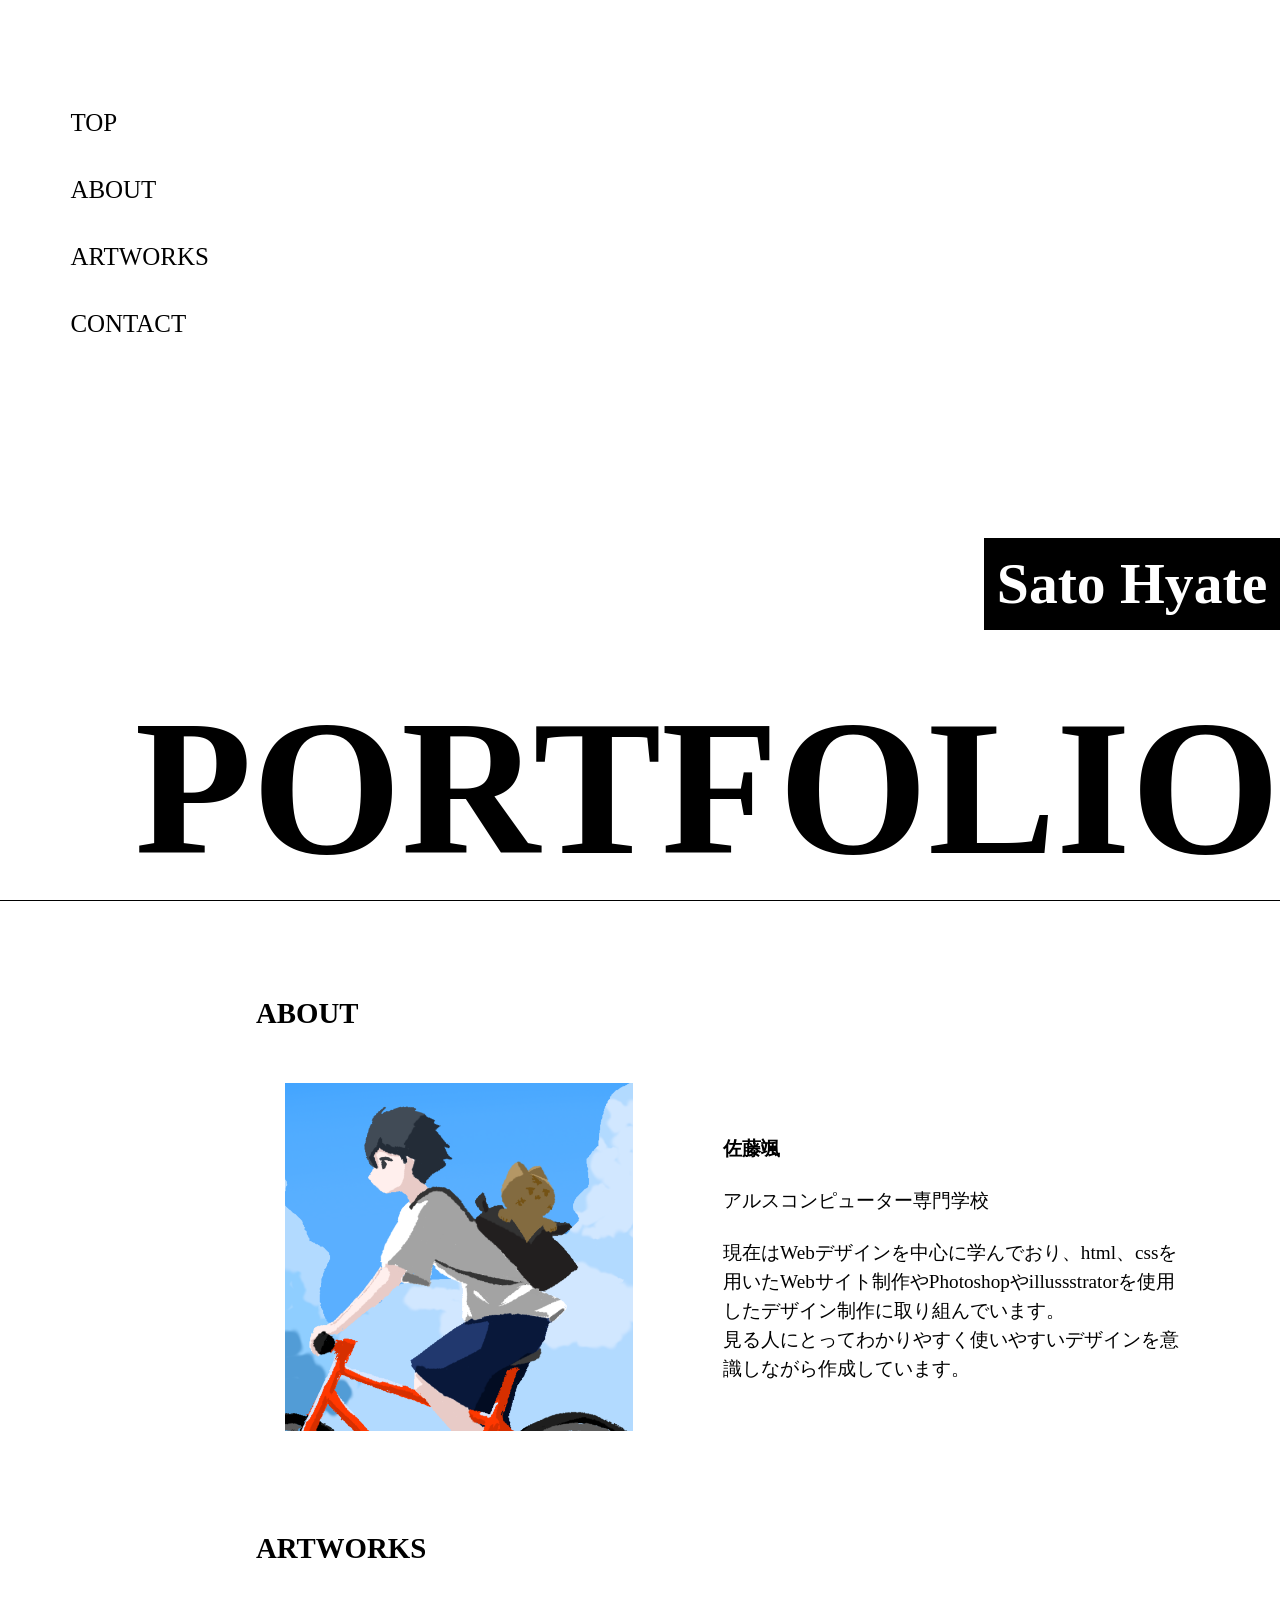
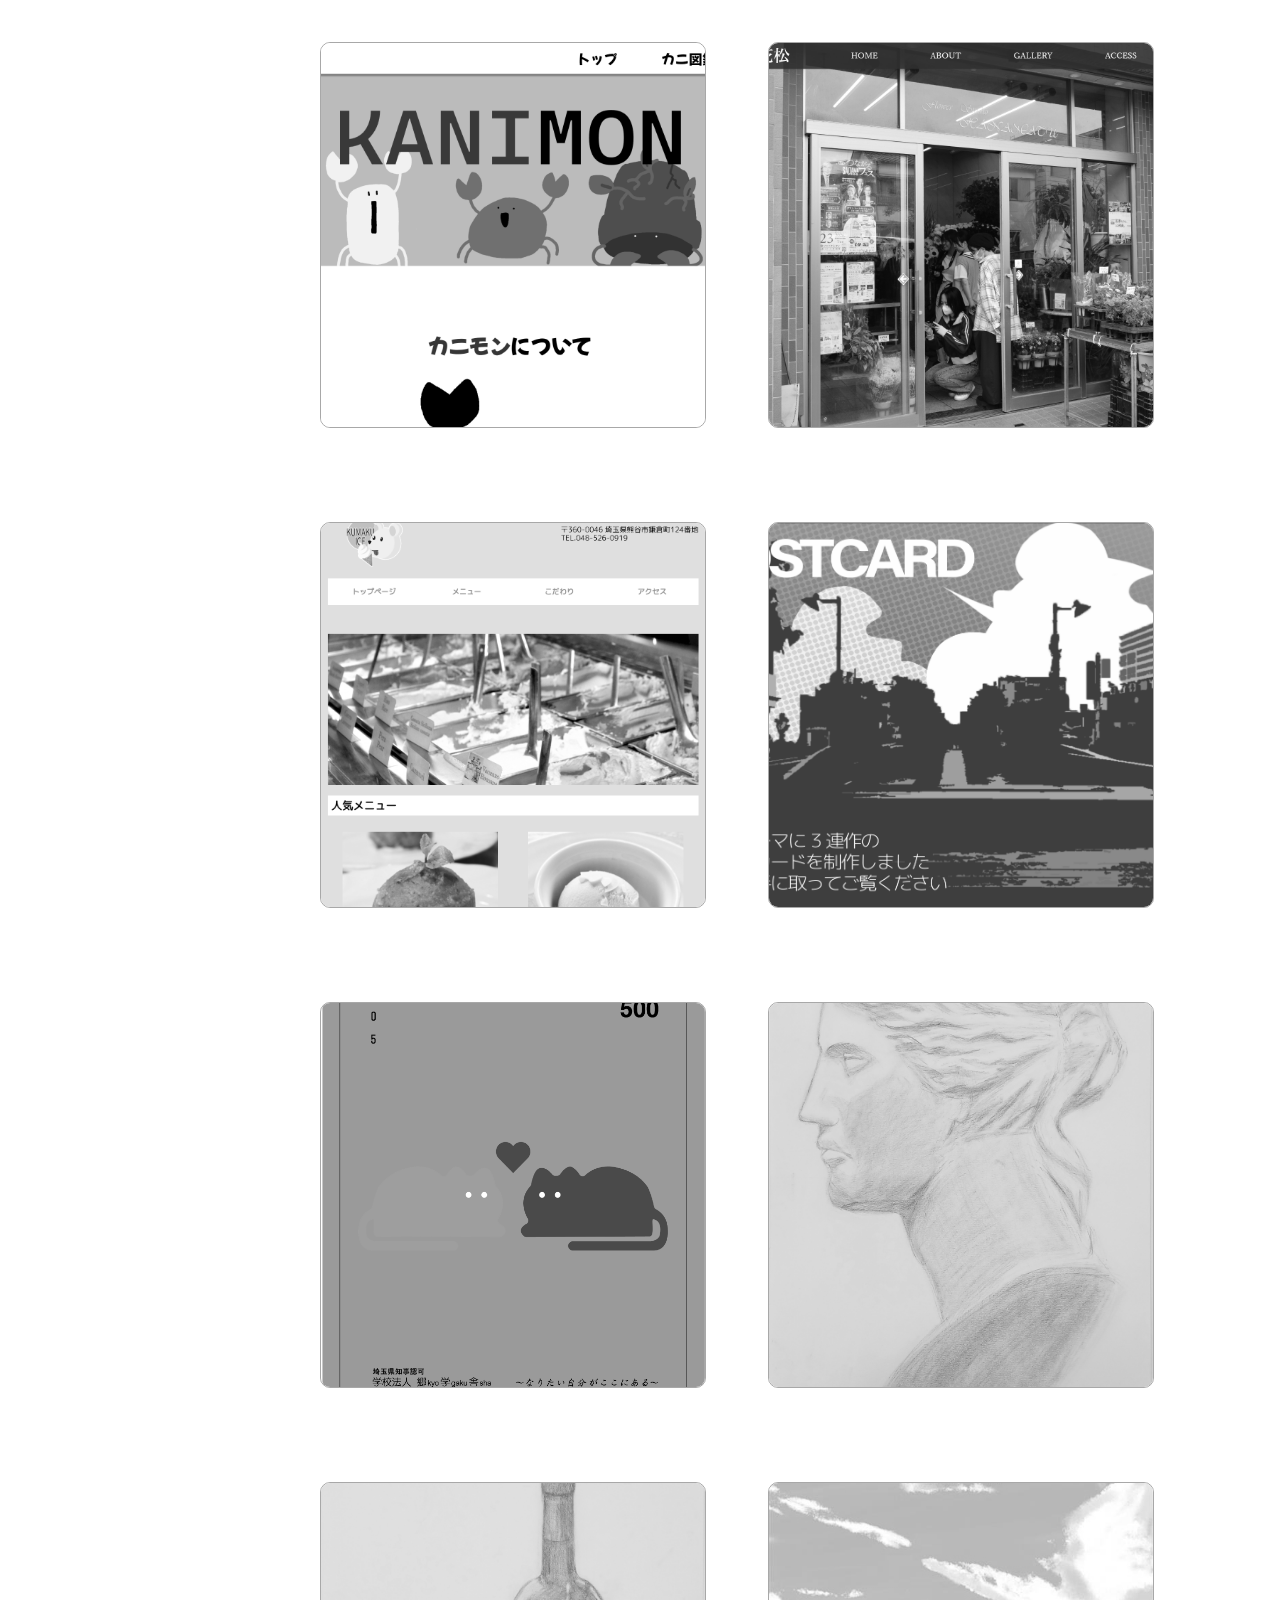
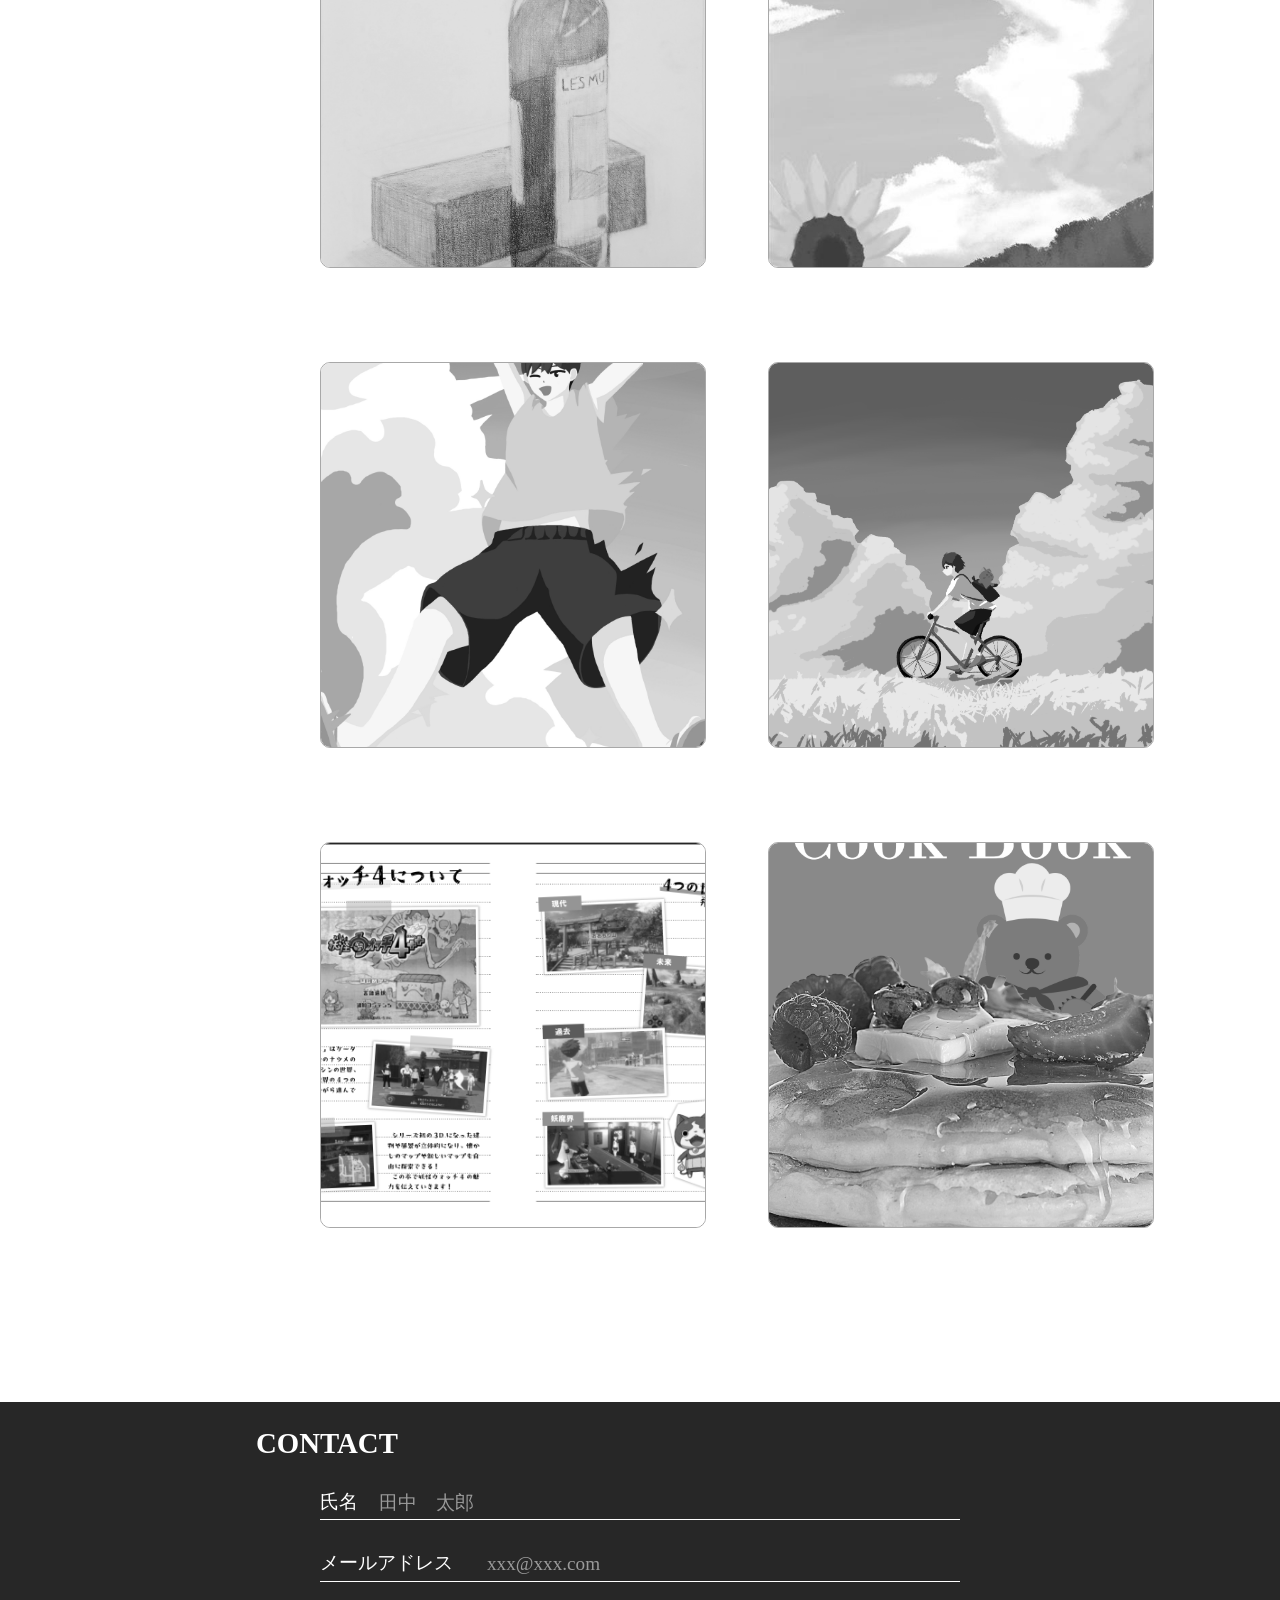
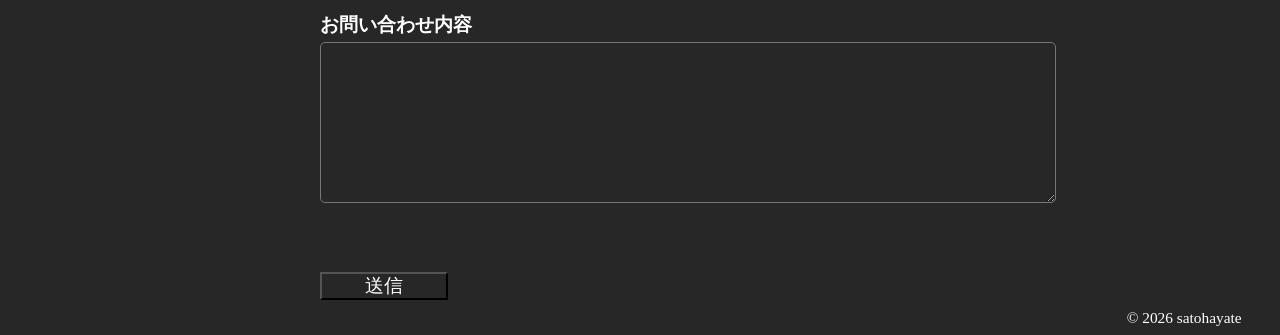
==== commit 6660815c: "ポートフォリオを更新" ====
--- a/index.html
+++ b/index.html
@@ -57,6 +57,8 @@
                     <li><a href="postcard01.html"><img src="images/postcard_01.jpg" alt="ポストカード"></a></li>
                     <li><a href="irasuto01.html"><img src="images/illustration_01.jpg" alt="自由作品01"></a></li>
                     <li><a href="irasuto02.html"><img src="images/illustration_02.png" alt="自由作品02"></a></li>
+                    <li><a href="images/yokai4.pdf"><img src="images/yokai4.png" alt="妖怪ウォッチ4ZINE"></a></li>
+                    <li><a href="images/recipebook.pdf"><img src="images/recipebook.png" alt="レシピブック"></a></li>
                 </ul>
             </div>
 
